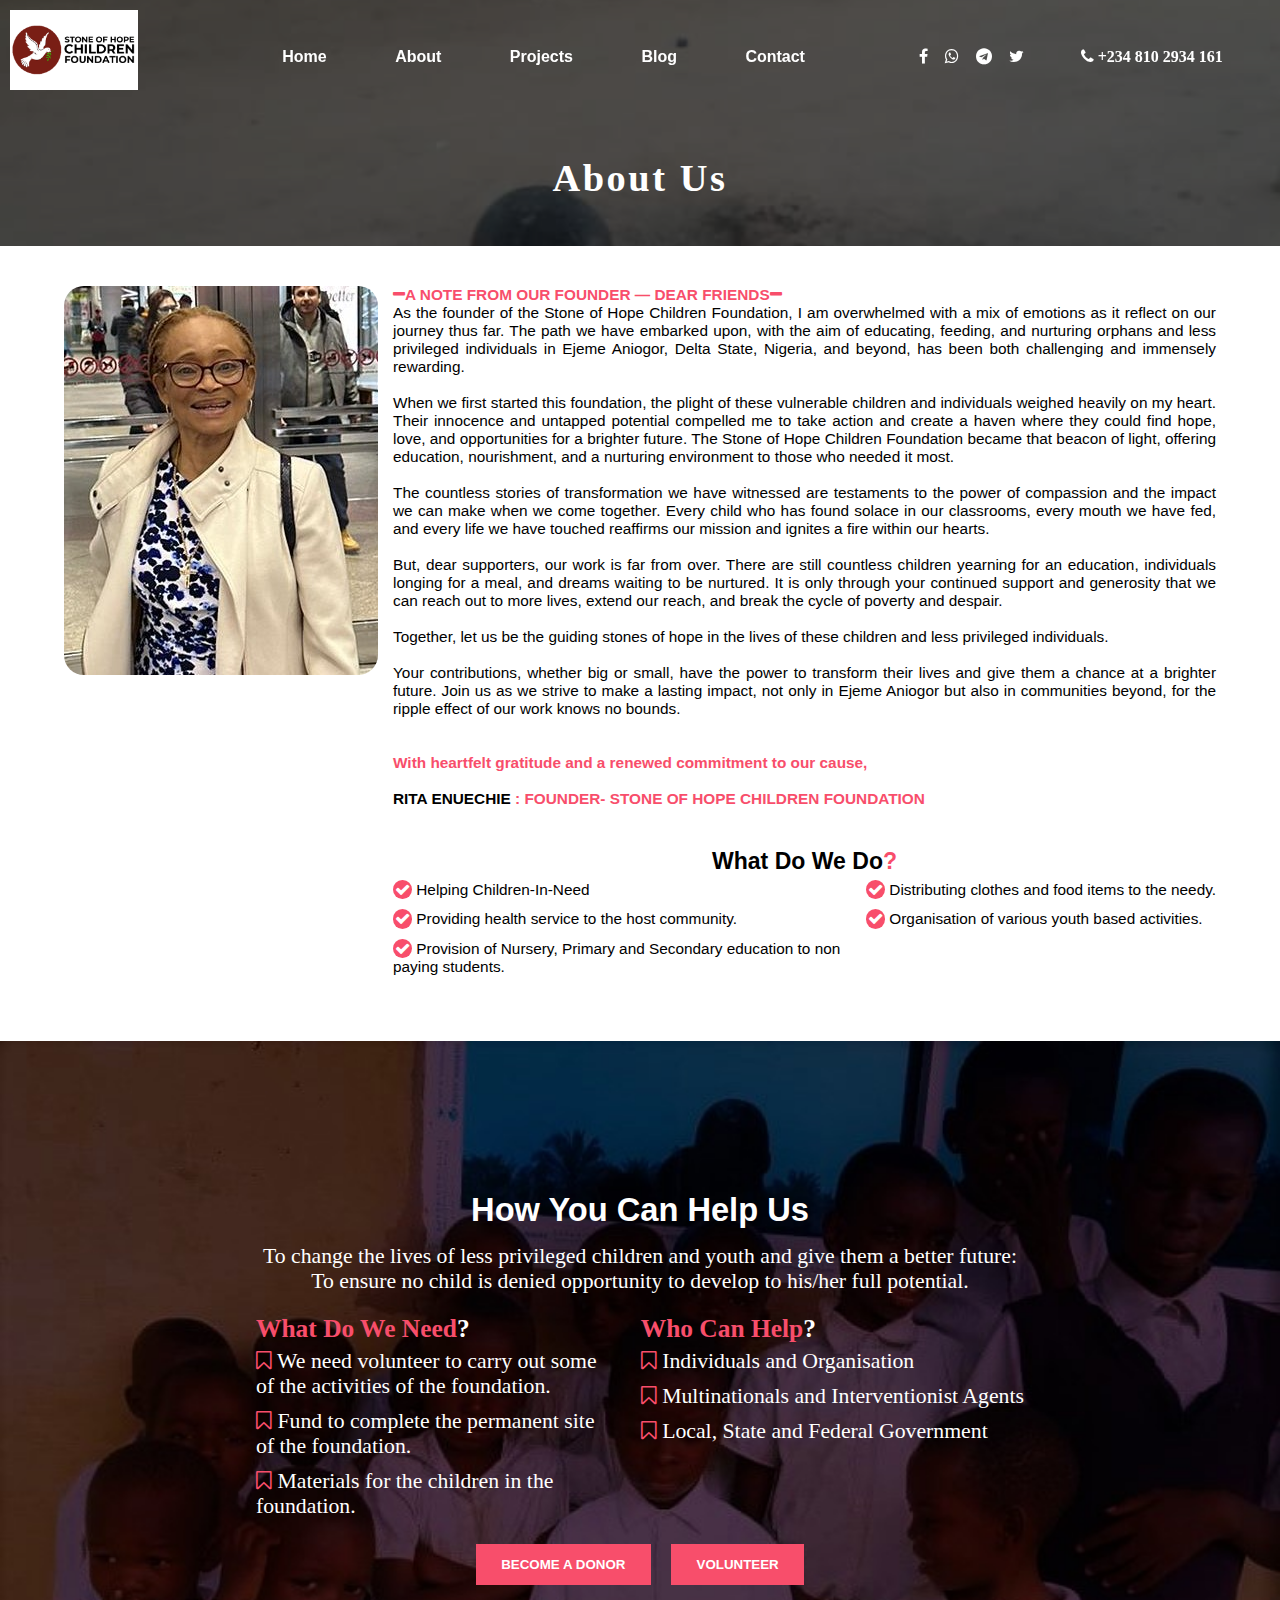
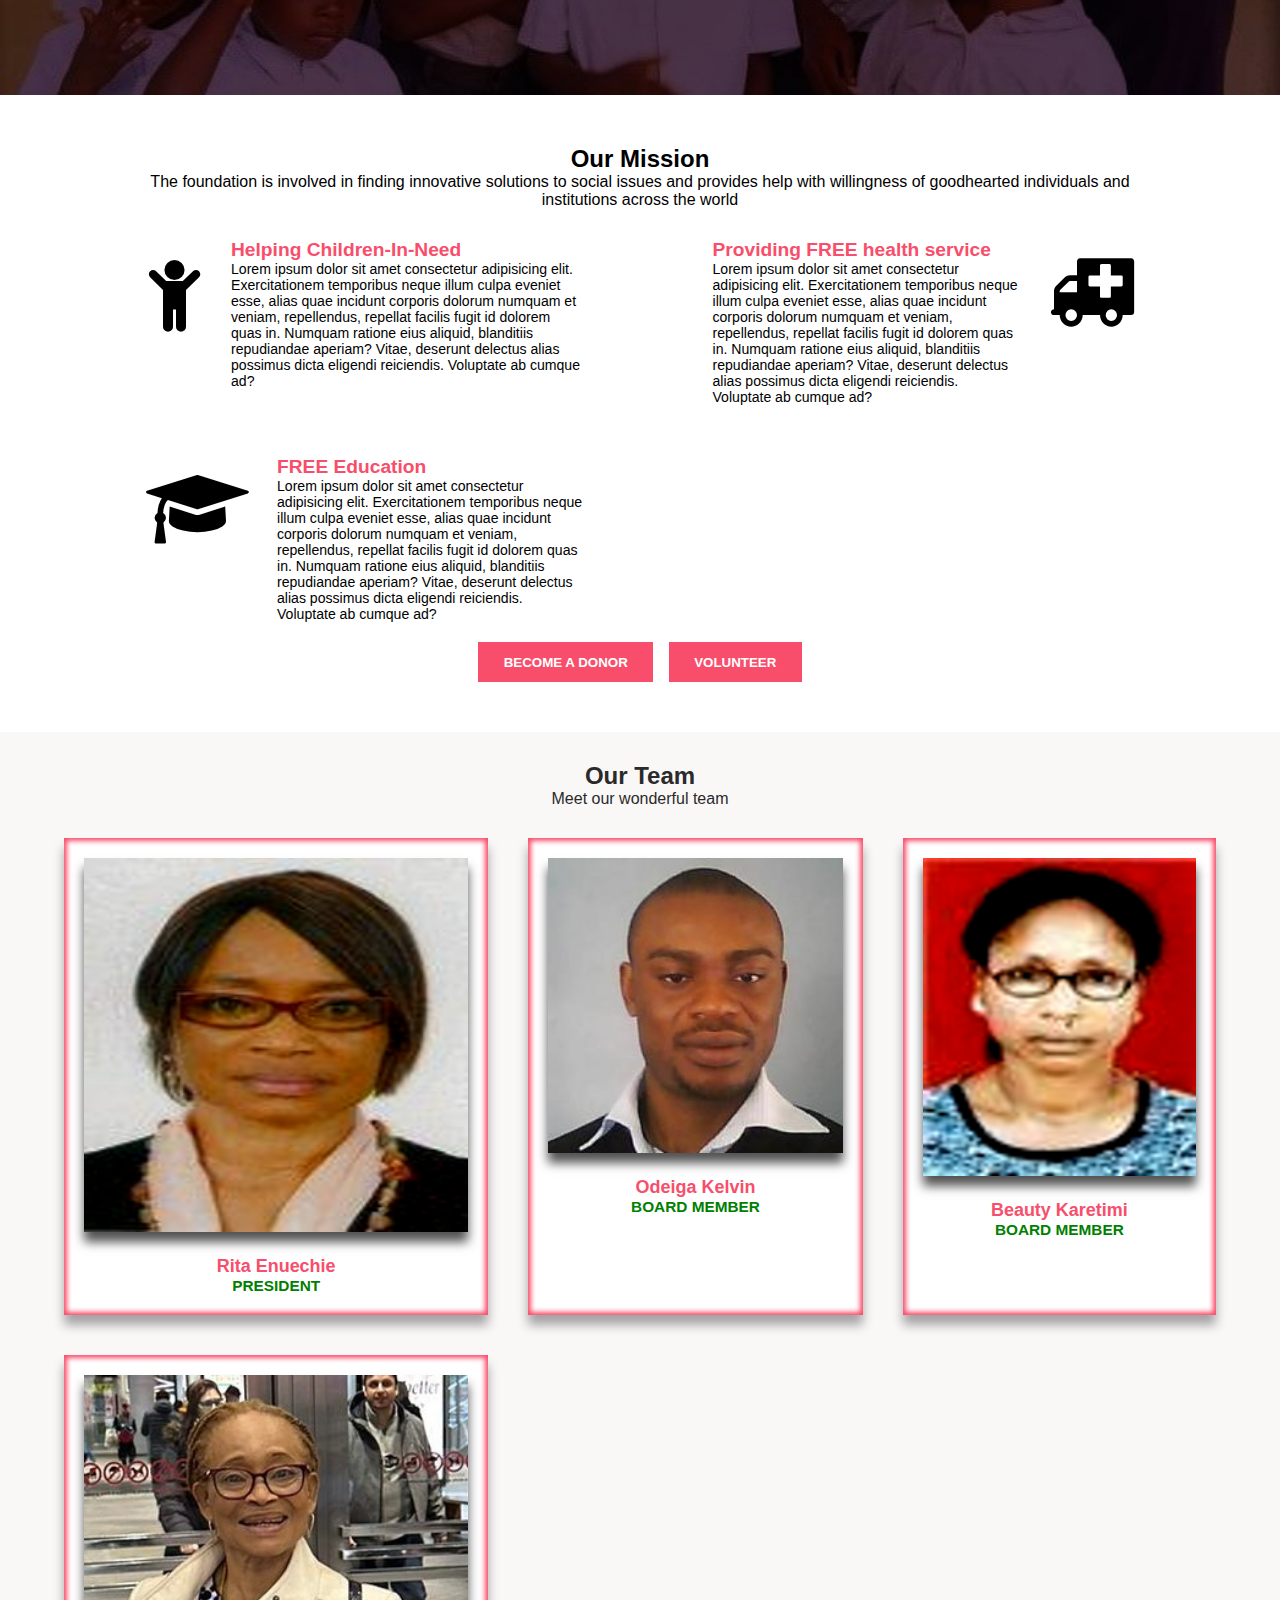
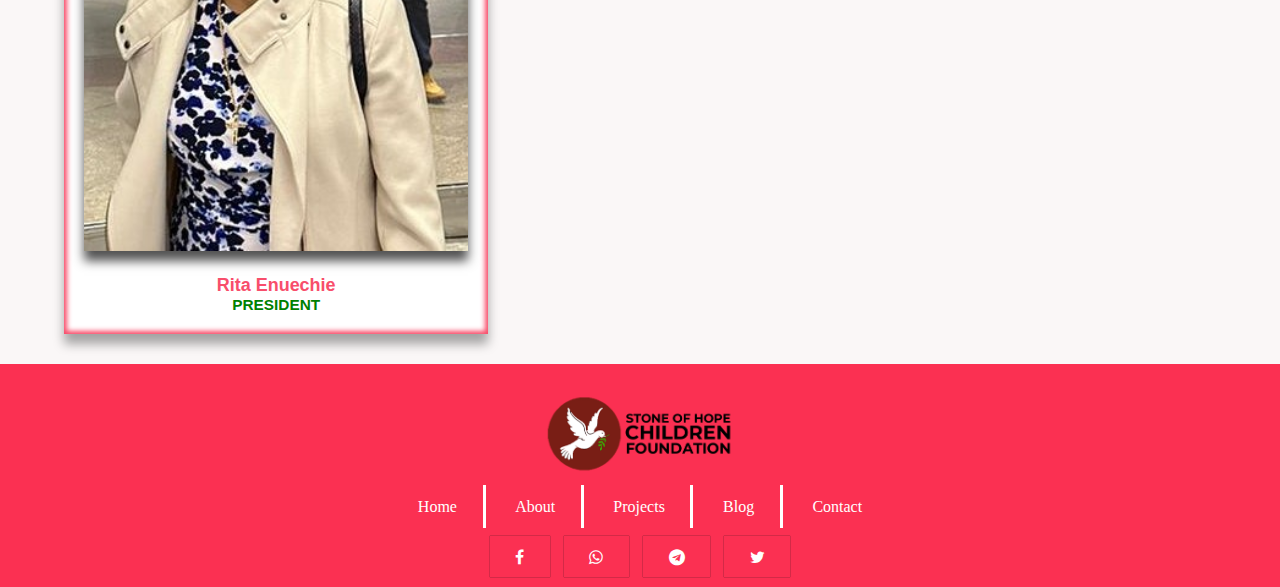
==== about.html @ 5ce1853e "added" ====
<!DOCTYPE html>
<html lang="en">
    <head>
        <meta charset="UTF-8">
        <meta http-equiv="X-UA-Compatible" content="IE=edge">
        <meta name="viewport" content="width=device-width, initial-scale=1.0">
        <title>STONE OF HOPE CHILDREN FOUNDATION</title>
        <link rel="shortcut icon" href="shcfdn_image/favicon.png" type="image/x-icon">
        <link rel="stylesheet" href="plugins/fontawesome/css/font-awesome.min.css">
        <script src="jquery-3.3.1.min.js"></script>
        <script src="main.js"></script>
        <link rel="stylesheet" href="style.css">
    </head>
<body>
    <div class="body">
        <div class="mini-slider">
            <div class="mini-abs">
                
            </div>
            <div class="mini-rel">
                <h2 style="text-transform: capitalize;">about us</h2>
            </div>
        </div>

        <div class="about-one">
            <div class="ceo-img">
                <img src="shcfdn_image/mrsritacropped.jpg" alt="" srcset="">
            <!--<h3 style="font-family: sans-serif;">Rita Enuechie</h3>-->
            </div>
            <div class="ceo-write">
                <p style="font-family: Arial, Helvetica, sans-serif; font-weight: bold; color: rgb(248, 78, 107);"><span class="fa fa-minus"></span>A NOTE FROM OUR FOUNDER —
                    DEAR FRIENDS<span class="fa fa-minus"></span></p>
                <p>As the founder of the Stone of Hope Children Foundation, I am overwhelmed with a mix of emotions as it reflect on our
                    journey thus far. The path we have embarked upon, with the aim of educating, feeding, and nurturing orphans and less
                    privileged individuals in Ejeme Aniogor, Delta State, Nigeria, and beyond, has been both challenging and immensely
                    rewarding.</p> <br>
                    <p>When we first started this foundation, the plight of these vulnerable children and individuals weighed heavily on my heart.
                        Their innocence and untapped potential compelled me to take action and create a haven where they could find hope, love,
                        and opportunities for a brighter future. The Stone of Hope Children Foundation became that beacon of light, offering
                        education, nourishment, and a nurturing environment to those who needed it most.</p><br>
                        <p>The countless stories of transformation we have witnessed are testaments to the power of compassion and the impact we
                            can make when we come together. Every child who has found solace in our classrooms, every mouth we have fed, and
                            every life we have touched reaffirms our mission and ignites a fire within our hearts.</p><br>
                            <p>But, dear supporters, our work is far from over. There are still countless children yearning for an education, individuals
                                longing for a meal, and dreams waiting to be nurtured. It is only through your continued support and generosity that we
                                can reach out to more lives, extend our reach, and break the cycle of poverty and despair.</p><br>
                                <p>Together, let us be the guiding stones of hope in the lives of these children and less privileged individuals.</p><br>
                                <p>Your contributions, whether big or small, have the power to transform their lives and give them a chance at a brighter
                                    future. Join us as we strive to make a lasting impact, not only in Ejeme Aniogor but also in communities beyond, for the
                                    ripple effect of our work knows no bounds.</p><br><br>
                    <p style="color: rgb(248, 78, 107);"><b>With heartfelt gratitude and a renewed commitment to our cause,<br><br>

                        <b style="color: black; font-family: sans-serif;">RITA ENUECHIE</b>
                        : FOUNDER- STONE OF HOPE CHILDREN FOUNDATION</b></p>

                        <div class="we-do">
                            <h2 style="text-align: center;">What Do We Do<b style="color: rgb(248, 78, 107);">?</b></h2>
                            <div class="do-list">
                                <div>
                                    
                                    <p><span class="fa fa-check"></span> Helping Children-In-Need</p>
                                    <p><span class="fa fa-check"></span> Providing health service to the host community.</p>
                                    <p><span class="fa fa-check"></span> Provision of Nursery, Primary and Secondary education to non paying students.</p>
                                </div>

                                <div>
                                    
                                    <p><span class="fa fa-check"></span> Distributing clothes and food items to the needy.</p>
                                    <p><span class="fa fa-check"></span> Organisation of various youth based activities.</p>
                                </div>
                            </div>
                            
                        </div>
            </div>

        </div>

        <div class="who-back">

            <div class="who-can">
                <h2 style="margin-bottom: 15px; font-family: Verdana, Geneva, Tahoma, sans-serif;">How You Can Help Us</h2>
                <p>To change the lives of less privileged children and youth and give them a better future: To ensure no child is denied opportunity to develop to his/her full potential.</p>
                <div class="can-list">
                    
                    <div>
                        <h3 style="color: rgb(248, 78, 107);">What Do We Need<b style="color: white;">?</b></h3>
                        <p><span class="fa fa-bookmark-o"></span> We need volunteer to carry out some of the activities of the foundation.</p>
                        <p><span class="fa fa-bookmark-o"></span> Fund to complete the permanent site of the foundation.</p>
                        <p><span class="fa fa-bookmark-o"></span> Materials for the children in the foundation.</p>
                    </div>
    
                    <div>
                        <h3 style="color: rgb(248, 78, 107);">Who Can Help<b style="color: white;">?</b></h3>
                        <p><span class="fa fa-bookmark-o"></span> Individuals and Organisation</p>
                        <p><span class="fa fa-bookmark-o"></span> Multinationals and Interventionist Agents</p>
                        <p><span class="fa fa-bookmark-o"></span> Local, State and Federal Government</p>
                    </div>
    
    
                </div>
                <div style="text-align: center; width: 100%;" class="mission-btn">
                    <a href="#"><button>become a donor</button></a> &hairsp;&hairsp;&hairsp;&hairsp;&hairsp;&hairsp;&hairsp;&hairsp;<a href="#"><button>volunteer</button></a>
                </div>
            </div>
        </div>

        <div class="two" style="margin-top: 50px;">
            <h2 style="text-align: center;">Our Mission</h2>
            <p style="text-align: center;">The foundation is involved in finding innovative solutions to social issues and provides help with willingness of goodhearted individuals and institutions across the world</p>
            <div class="two-cont">
                <div class="two-col">
                    <div>
                        <span class="fa fa-child"></span>
                    </div>
                    <div>
                        <h2>Helping Children-In-Need</h2>
                    <p>Lorem ipsum dolor sit amet consectetur adipisicing elit. Exercitationem temporibus neque illum culpa eveniet esse, alias quae incidunt corporis dolorum numquam et veniam, repellendus, repellat facilis fugit id dolorem quas in. Numquam ratione eius aliquid, blanditiis repudiandae aperiam? Vitae, deserunt delectus alias possimus dicta eligendi reiciendis. Voluptate ab cumque ad?</p>
                    </div>
                </div>

                <div class="two-col">
                    <div>
                        <h2>Providing <b>FREE</b> health service </h2>
                    <p>Lorem ipsum dolor sit amet consectetur adipisicing elit. Exercitationem temporibus neque illum culpa eveniet esse, alias quae incidunt corporis dolorum numquam et veniam, repellendus, repellat facilis fugit id dolorem quas in. Numquam ratione eius aliquid, blanditiis repudiandae aperiam? Vitae, deserunt delectus alias possimus dicta eligendi reiciendis. Voluptate ab cumque ad?</p>
                    </div>
                    <div>
                        <span class="fa fa-ambulance"></span>
                    </div>
                </div>

                <div class="two-col">
                    <div>
                        <span class="fa fa-graduation-cap"></span>
                    </div>
                    <div>
                        <h2><b>FREE</b> Education</h2>
                    <p>Lorem ipsum dolor sit amet consectetur adipisicing elit. Exercitationem temporibus neque illum culpa eveniet esse, alias quae incidunt corporis dolorum numquam et veniam, repellendus, repellat facilis fugit id dolorem quas in. Numquam ratione eius aliquid, blanditiis repudiandae aperiam? Vitae, deserunt delectus alias possimus dicta eligendi reiciendis. Voluptate ab cumque ad?</p>
                    </div>
                    
                    
                </div>
                
            </div>
            <div style="text-align: center; width: 100%;" class="mission-btn">
                <a href="#"><button>become a donor</button></a>&hairsp;&hairsp;&hairsp;&hairsp;&hairsp;&hairsp;&hairsp;&hairsp; <a href="#"><button>volunteer</button></a>
            </div>
        </div>
        
        <div class="latest">
            <h2>Our Team</h2>
            <p class="l-p">Meet our wonderful team</p>
            <div class="three adv">
                <div>
                    <img src="shcfdn_image/12.png" alt="" srcset="">
                    <h3>Rita Enuechie</h3>
                    <b style="color:green;">PRESIDENT</b>
                    <br>
                </div>

                <div>
                    <img src="shcfdn_image/13.png" alt="" srcset="">
                    <h3>Odeiga Kelvin</h3>
                    <b style="color:green;">BOARD MEMBER</b>
                    <br>
                </div>

                <div>
                    <img src="shcfdn_image/14.png" alt="" srcset="">
                    <h3>Beauty Karetimi</h3> 
                    <b style="color:green;">BOARD MEMBER</b>
                    <br>
                </div>

                <div>
                    <img src="shcfdn_image/mrsritacropped.jpg" alt="" srcset="">
                    <h3>Rita Enuechie</h3>
                    <b style="color:green;">PRESIDENT</b>
                    <br>
                </div>
                
            </div>
        </div>

        <footer>
            <img src="shcfdn_image/logo.png" alt="" srcset="">
            <div>
                <span class="border">Home</span> <span class="border">About</span> <span class="border">Projects</span> <span class="border">Blog</span> <span>Contact</span>
            </div>
            <div class="footer-media">
                <a href="#"><span class="fa fa-facebook"></span></a>
                <a href="#"><span class="fa fa-whatsapp"></span></a>
                <a href="#"><span class="fa fa-telegram"></span></a>
                <a href="#"><span class="fa fa-twitter"></span></a>
            </div>
        </footer>

    </div>

    <header>
        <div class="menu">
            <div class="logo">
                <a href="index.html"><img src="shcfdn_image/logo.png" alt=""></a>
            </div>
            <div class="option">
                <ul>
                    <a href="index.html"><li>Home</li></a>
                    <a href="#"><li>About</li></a>
                    <a href="#"><li>Projects</li></a>
                    <a href="#"><li>Blog</li></a>
                    <a href="contact.html"><li>Contact</li></a>
                </ul>
            </div>
            <div class="media">
                <div class="social">
                <a href="#"><span class="fa fa-facebook"></span></a>
                <a href="#"><span class="fa fa-whatsapp"></span></a>
                <a href="#"><span class="fa fa-telegram"></span></a>
                <a href="#"><span class="fa fa-twitter"></span></a>
                </div>
                
                <div class="phone">
                    <span class="fa fa-phone"></span>
                <span>+234 810 2934 161</span>
                </div>
            </div>
            <div class="ham">
                <div class="burger"></div>
                <div class="burger"></div>
                <div class="burger"></div>
            </div>
        </div>
    </header>

    <div class="mobilemenu">
        <h2><span class="fa fa-times"></span></h2>
        <a href="index.html"><p>Home</p></a>
        <a href="#"><p>About</p></a>
        <a href="#"><p>Projects</p></a>
        <a href="#"><p>Blog</p></a>
        <a href="contact.html"><p>Contact</p></a>
    </div>
</body>
</html>
---- style.css ----
*{
    margin: 0;
}
a{
    color: unset;
    text-decoration: none;
    text-align: center;
    cursor: pointer;
}
.body{
    padding:  0;
    position: absolute;
    width: 100%;
    height: max-content;
    top: -10px;
    overflow: hidden;
}
.slider{
    height: 45vw;
    background-image: url(shcfdn_image/10.jpg);
    background-position: center;
    background-repeat: no-repeat;
    background-size: cover;
    width: 100%;
    animation: slide 50s infinite;
    background-attachment: fixed;
    transition: 1s ease;
}
@media screen and (max-width:600px){
    .slider{
        height: 120vw;
    }
}
.slider .abs{
    background-color: black;
    height: 45vw;
    width: 100%;
    position: absolute;
    opacity: 60%;
}
@media screen and (max-width:600px){
    .slider .abs{
        height: 120vw;
    }
}
.slider .rel{
    color: white;
    width: 80%;
    text-align: center;
    position: relative;
    margin: auto;
    font-size: 2vw;
    top: 17vw;
    font-family: sans-serif;
    transition: 2s ease;
    left: 100%;
}
@media screen and (max-width:600px){
    .slider .rel{
        font-size: 3vw;
        top: 47vw;
    }
}
.slider .rel h2{
    font-family: serif;
    text-transform: uppercase;
    letter-spacing: .2vw;
}
.slider .rel button{
    border: 0;
    padding: 1vw 2vw;
    text-transform: uppercase;
    background-color: rgb(248, 78, 107);
    color: white;
    font-weight: bold;
    margin-top: 20px;
}
@media screen and (max-width:600px){
    .slider .rel button{
        padding: 3.3vw 3vw;
    }
}
header{
    padding: 10px 0;
    background-color: transparent;
    position: fixed;
    top: 0;
    width: 100%;
    height: max-content;
    transition: 1s ease;
    font-weight: bold;
}
.menu{
    width: 100%;
    position: relative;
    margin: auto;
    height: max-content;
    display: grid;
    grid-template-columns: auto auto auto;
}
.menu .logo{
    width: max-content;
    height: max-content;
    position: relative;
    left: 10px;
}
.menu .logo img{
    width: 10vw;
    background-color: white;
}
@media screen and (max-width:600px){
    .menu .logo img{
        width: 20vw;
    }
}
.menu .option{
    font-family: sans-serif;
    font-weight: bold;
    color: white;
    word-spacing: 5vw;
    position: relative;
    top: 3vw;
    height: max-content;
}
@media screen and (max-width:1000px){
    .menu .option{
        display: none;
    }
}
.menu .option ul{
    list-style: none;
}
.menu .option ul li{
    display: inline;
    cursor: pointer;
}
.menu .media{
    color: white;
    display: grid;
    grid-template-columns: auto auto;
    position: relative;
    top: 3vw;
    height: max-content;
}
.menu .media .social{
    word-spacing: 1vw;
    cursor: pointer;
}
@media screen and (max-width:600px){
    .menu .media .social{
       display:none;
    }
    }
.ham{
    padding: 3px;
    background-color: transparent;
    border: 2px solid white;
    width: max-content;
    height: max-content;
    display: none;
    background-color:black;
    cursor: pointer;
}
@media screen and (max-width:1000px){
    .ham{
        display: block;
    }
}
.ham .burger{
    background-color: white;
    width: 40px;
    height: 6px;
    margin: 5px 4px;
}
@keyframes slide {
    10%{background-image: url(shcfdn_image/4.jpeg);}
    30%{background-image: url(shcfdn_image/5.jpeg);}
    50%{background-image: url(shcfdn_image/9.jpg);}
    70%{background-image: url(shcfdn_image/11.jpg);}
    100%{background-image: url(shcfdn_image/18.png);}
}
.one{
    height: max-content;
    width: 100%;
    padding: 10px 0;
    position: relative;
    bottom: 8vw;
}
.one-cont{
    width: 90%;
    height: max-content;
    position: relative;
    margin: auto;
    display: grid;
    grid-template-columns: auto auto auto auto;
    gap: 15px;
    transition: 1s ease;
}
@media screen and (max-width:800px){
    .one-cont{
        grid-template-columns: auto auto;
    }
}
.one-col {
    text-align: center;
    transition: 2s ease;
    position: relative;
    transition: 1s ease;
}
.one-col:nth-child(even){
    right: 500%;
}
.one-col:nth-child(odd){
    top: 200%;
}
.one-col img{
    width: 100%;
    box-shadow: 0px 10px 20px rgb(142, 141, 141);
}
.one-col button{
    border: 0;
    padding: 1vw;
    position: relative;
    bottom: 70px;
    cursor: pointer;
    background-color: rgb(251, 48, 82);
    color: white;
    font-weight: bold;
    transition: 2s ease;
    display: none;
    margin: auto;
}
@media screen and (max-width:800px){
    .one-col button{
        padding: 2vw;
    }
}
.two{
    position: relative;
    margin:0px auto 50px;
    width: 80%;
    font-family: sans-serif;
}
.two-cont{
    width: 100%;
    height: max-content;
    display: grid;
    grid-template-columns: auto auto;
    gap: 4vw 10vw;
    margin-top: 30px;
}
@media screen and (max-width:800px){
    .two-cont{
        grid-template-columns: auto;
        text-align: center;
    }
}
.two-col{
    display: grid;
    grid-template-columns: auto auto;
    gap: 10px;
}
.two-col h2{
    font-family: Verdana, Geneva, Tahoma, sans-serif;
    color: rgb(248, 78, 107);
    text-align: left;
    font-size: 1.5vw;
}
@media screen and (max-width:650px){
    .two-col h2{
        font-size: 4vw;
    }
}
.two-col p{
font-size:1.1vw;
}
@media screen and (max-width:650px){
    .two-col p{
        font-size:3vw;
    }
}
.two-col span{
    font-size: 500%;
    
    padding: 10px 15px;
    margin: 3px;
}
@media screen and (max-width:800px){
    .two-col p{
        text-align: justify;
    }
}
.mission-btn button{
    border: 0;
    padding: 1vw 2vw;
    text-transform: uppercase;
    background-color: rgb(248, 78, 107);
    color: white;
    font-weight: bold;
    margin-top: 20px;
}
@media screen and (max-width:600px){
    .mission-btn button{
        padding: 3.3vw 3vw;
    }
}
.latest{
    background-color: rgb(250, 247, 247);
    width: 100%;
    position: relative;
    margin: auto;
    text-align: center;
    padding: 30px 0;
    font-family: sans-serif;
    color: rgb(42, 42, 42);
}
.latest .l-p{
    width: 85%;
    position: relative;
    margin: auto;
    margin-bottom: 30px;
}
.three{
    width: 90%;
    position: relative;
    margin: auto;
    display: grid;
    grid-template-columns: auto auto auto;
    gap: 40px;
    font-family: sans-serif;
    font-size: 1.2vw;
}
@media screen and (max-width:1000px){
    .three{
        font-size: 1.6vw;
    }
}
@media screen and (max-width:800px){
    .three{
        font-size: 2vw;
    }
}
@media screen and (max-width:600px){
    .three{
        grid-template-columns: auto;
        font-size: 3vw;
        gap: 20px;
    }
}
@media screen and (max-width:600px){
    .adv{
        grid-template-columns: auto auto;
        font-size: 3vw;
        gap: 20px;
    }
}
.three div{
    padding: 20px;
    background-color: white;
    box-shadow: inset 3px 3px 5px rgb(248, 78, 107), 0px 10px 10px rgb(164, 163, 163), inset -3px -3px 5px rgb(248, 78, 107);
    color: black;
}
.three img{
    width: 100%;
    box-shadow:0px 10px 10px rgb(83, 83, 83);
    margin-bottom: 20px;
}
.three div h3{
    color: rgb(248, 78, 107);
}
.three div button{
    border: 0;
    padding: 1vw 2vw;
    text-transform: uppercase;
    background-color: rgb(248, 78, 107);
    color: white;
    font-weight: bold;
    margin-top: 20px;
}
@media screen and (max-width:600px){
    .three div button{
        padding: 3.3vw 3vw;
        font-size: 2.5vw;
    }
}
.four{
    background-image: url(shcfdn_image/11nn.jpg);
    background-position: center;
    background-repeat: no-repeat;
    background-size: cover;
    background-attachment: fixed;
    padding: 40px 0;
    text-align: center;
}
.four div{
    background-color: black;
    width: 85%;
    position: relative;
    margin: auto;
    opacity: 70%;
    padding: 20px 10px;
    text-align: center;
    color: white;
    font-family: Verdana, Geneva, Tahoma, sans-serif;
}
.four h2{
   font-size: 2vw;
   margin-bottom: 30px;
}
@media screen and (max-width:700px){
    .four h2{
        font-size: 4vw;
    }
}
.four form input{
    width: 60%;
    font-size: 20px;
    outline: 0;
    border: 0;
    height: 50px;
    background-color: white;
    box-shadow: -2px -2px 2px rgb(248, 78, 107);
}
.four form button{
    width: max-content;
    padding: 10px 14px;
    border: 0;
    background-color: rgb(248, 78, 107);
    color: white;
}
footer{
    background-color: rgb(251, 48, 82);
    padding: 10px 0;
    width: 100%;
    text-align: center;
    color: white;
}
footer img{
    width: 15vw;
}
footer span{
    padding: 1vw 2vw;
}
footer .border{
    border-right: 3px solid white;
}
footer .footer-media{
    margin-top: 20px;
}
footer .footer-media span{
    box-shadow: 0px 0px 1px rgb(22, 22, 22);
    margin: 0 5px;
}
.mobilemenu{
   position:fixed;
    height:100%;
    width:60%;
    color:white;
    background-color:black;
    left:110%;
    font-family: sans-serif;
    padding:0 10%;
    top:0;
    transition:.5s ease;
    
}
.mobilemenu h2{
    text-align:left;
    padding:20px 0;
}
.mobilemenu span{
    padding:7px;
    background-color:pink;
}
.mobilemenu p{
    padding:10px 0;
font-weight:bold;
    border-bottom:2px solid pink;
}

.about-one{
    width: 90%;
    position: relative;
    margin: auto;
    margin-top: 40px;
    display: grid;
    grid-template-columns: auto auto;
    gap: 15px;
}
@media screen and (max-width:850px){
    .about-one{
        grid-template-columns: auto;
    }
}
.about-one .ceo-img{
    text-align: center;
    font-family: sans-serif;
}
.about-one img{
    border-radius: 20px;
}
.ceo-write{
    font-family: Verdana, Geneva, Tahoma, sans-serif;
    font-size: 1.2vw;
    text-align: justify;
}
@media screen and (max-width:850px){
    .ceo-write{
        font-size: 2vw;
    }
}
@media screen and (max-width:650px){
    .ceo-write{
        font-size: 4vw;
    }
}

.who-back{
    width: 100%;
    padding: 100px 0;
    background-color: white;
    margin-top: 20px;
    background-image: url(shcfdn_image/11ndd.jpg);
    background-position: top;
    background-size: cover;
    background-repeat: no-repeat;
    color: white;
}

.who-abs{
    position: absolute;
    width: 100%;
    background-image: url(shcfdn_image/11n.jpg);
    padding: 140px 0;
    opacity: 30%;
    background-position: top;
    background-size: cover;
    background-repeat: no-repeat;
}
@media screen and (max-width:800px){
    .who-abs{
        padding: 200px 0;
    }
}
.who-abs img{
    height: 100%;
    width: 100%;
}
    
.who-can{
    padding: 10px;
    width: 60%;
    margin: auto;
    position: relative;
    margin-top: 40px;
    text-align: center;
    font-size: 1.7vw;
}
@media screen and (max-width:650px){
    .who-can{
        width: 90%;
        font-size: 5vw;
    }
}
.can-list{
    display: grid;
    grid-template-columns: auto auto;
    gap: 2vw;
    text-align: left;
    margin-top: 20px;
}
@media screen and (max-width:650px){
    .can-list{
        grid-template-columns: auto;
    }
}
.can-list p{
    padding: 5px 0;
}
.can-list p span{
    color: rgb(248, 78, 107);
}


.we-do{
    margin: 40px 0;
}

.do-list{
    display: grid;
    grid-template-columns: auto auto;
    gap: 2vw;
    text-align: left;
}
@media screen and (max-width:650px){
    .do-list{
        grid-template-columns: auto;
    }
}
.do-list p{
    padding: 5px 0;
}
.do-list p span{
    color: white;
    background-color: rgb(248, 78, 107);
    border-radius: 50%;
    padding: 2px;
}



.mini-slider{
    height: 20vw;
    background-image: url(shcfdn_image/10.jpg);
    background-position: center;
    background-repeat: no-repeat;
    background-size: cover;
    width: 100%;
    animation: slide 50s infinite;
    background-attachment: fixed;
    transition: 1s ease;
}
@media screen and (max-width:600px){
    .mini-slider{
        height: 40vw;
    }
}
.mini-slider .mini-abs{
    background-color: black;
    height: 20vw;
    width: 100%;
    position: absolute;
    opacity: 60%;
}
@media screen and (max-width:600px){
    .mini-slider .mini-abs{
        height: 40vw;
    }
}
.mini-slider .mini-rel{
    color: white;
    width: 80%;
    text-align: center;
    position: relative;
    margin: auto;
    font-size: 2vw;
    top: 13vw;
    font-family: sans-serif;
    transition: 2s ease;
    left: 100%;
}
@media screen and (max-width:600px){
    .mini-slider .mini-rel{
        font-size: 3vw;
        top: 30vw;
    }
}
.mini-slider .mini-rel h2{
    font-family: serif;
    text-transform: uppercase;
    letter-spacing: .2vw;
}
.handle{
    width: 90%;
    position: relative;
    box-shadow: inset 3px 3px 10px rgb(248, 78, 107), 0px 10px 10px rgb(164, 163, 163), inset -3px -3px 10px rgb(248, 78, 107);
    margin: 40px auto;
    padding: 20px 0;
    font-family: Verdana, Geneva, Tahoma, sans-serif;
}
.reach{
    width: 80%;
    position: relative;
    margin:auto;
    text-align: center;
    display: grid;
    grid-template-columns: auto auto auto;
    gap: 12px 20px;
}
@media screen and (max-width:1000px){
    .reach{
        grid-template-columns: auto auto;
        
        gap: 50px 0;
    }
}
@media screen and (max-width:600px){
    .reach{
        grid-template-columns: auto;
        gap: 50px 0;
    }
}
.reach span{
    font-size: 10vw;
    color: rgb(248, 78, 107);
}
.reach p{
    font-size: 1.3vw;
}
@media screen and (max-width:900px){
    .reach p{
        font-size: 2vw;
    }
}
@media screen and (max-width:600px){
    .reach p{
        font-size: 2.5vw;
    }
}
.contact-form{
    background-color: rgb(250, 247, 247);
    width: 100%;
    padding: 50px 0;
    font-family: Verdana, Geneva, Tahoma, sans-serif;
    text-align: center;
}
.contact-form form{
    width: 70%;
    position: relative;
    margin: auto;
}
.contact-form form input{
    width: 100%;
    height: 50px;
    background-color: white;
    border: 0;
    box-shadow: inset 3px 3px 5px rgb(248, 78, 107), 0px 10px 10px rgb(164, 163, 163), inset -3px -3px 5px rgb(248, 78, 107);
    outline: 0;
    font-size: 110%;
}
.contact-form form textarea{
    width: 100%;
    background-color: white;
    border: 0;
    box-shadow: inset 3px 3px 5px rgb(248, 78, 107), 0px 10px 10px rgb(164, 163, 163), inset -3px -3px 5px rgb(248, 78, 107);
    outline: 0;
    font-size: 110%;
}
.contact-form form button{
    background-color: rgb(248, 78, 107);
    color: white;
    padding: 15px 30px;
    border: 0;
    font-weight: bold;
}
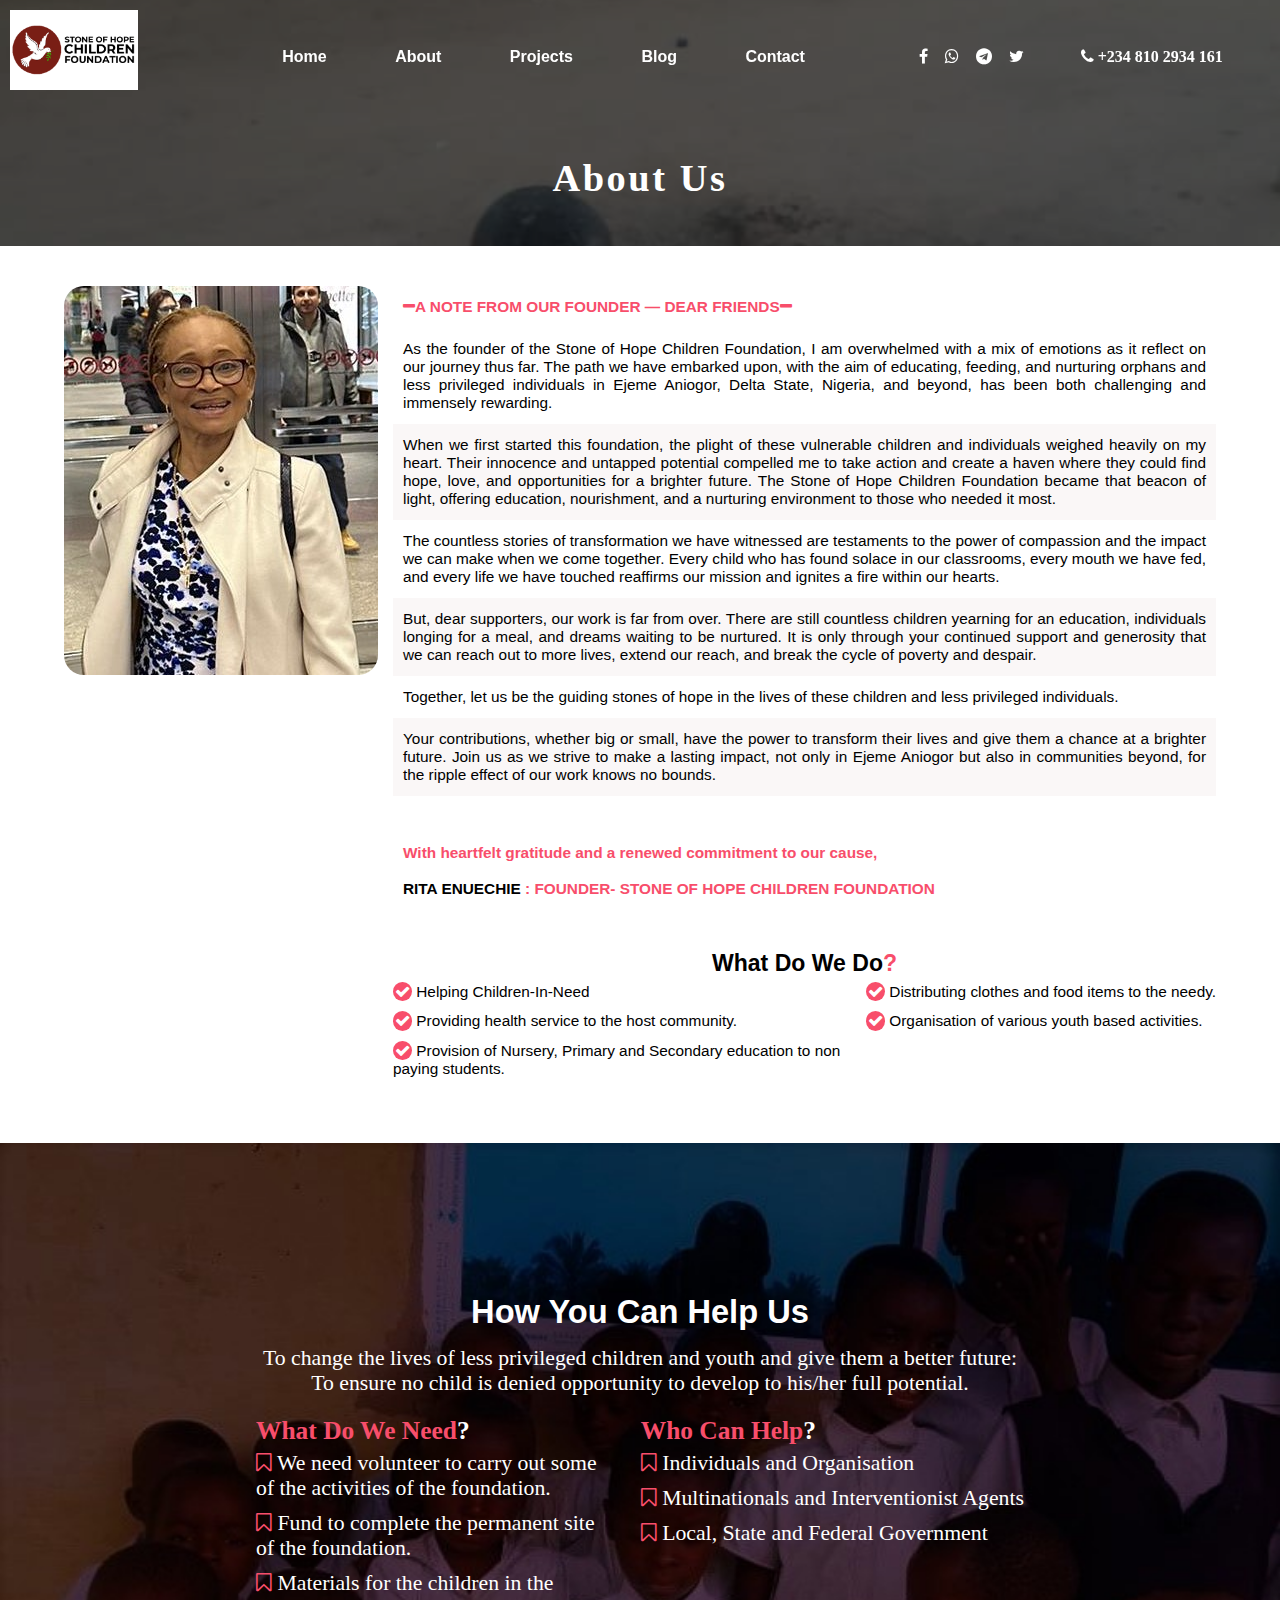
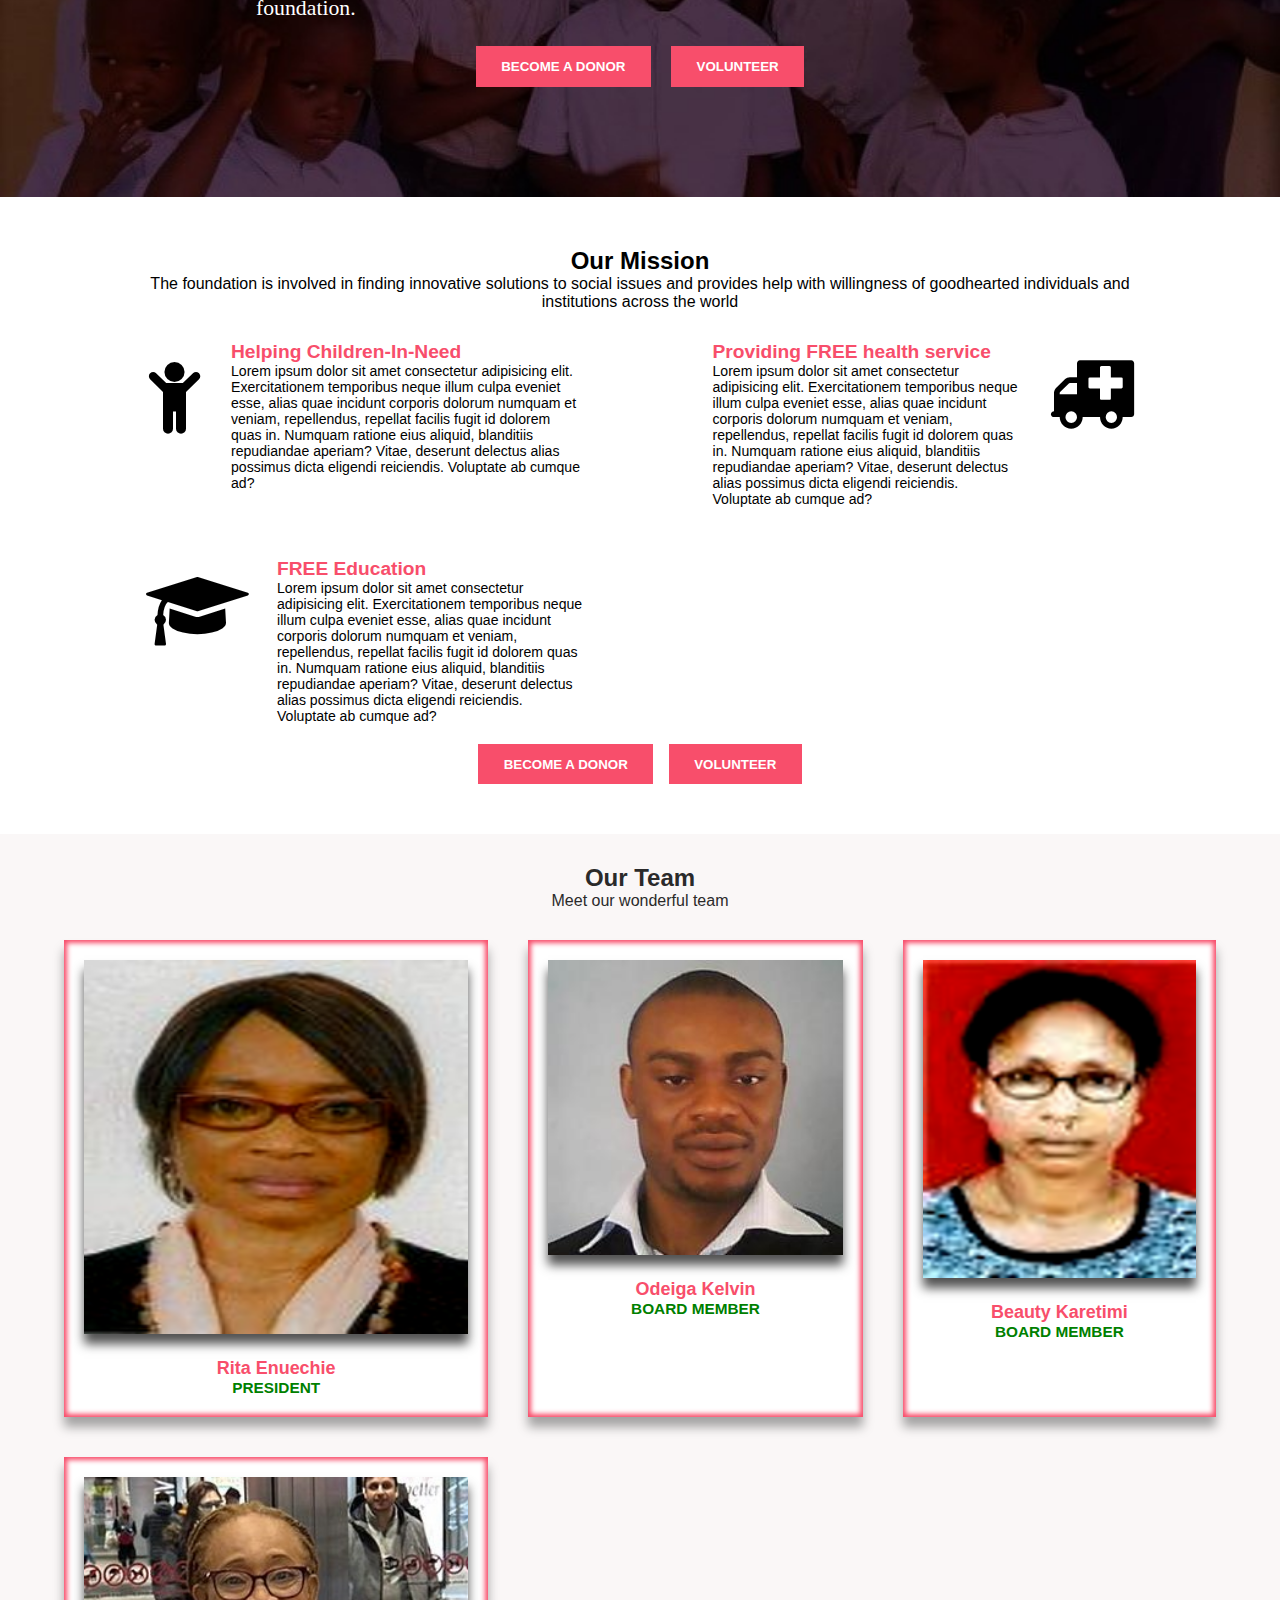
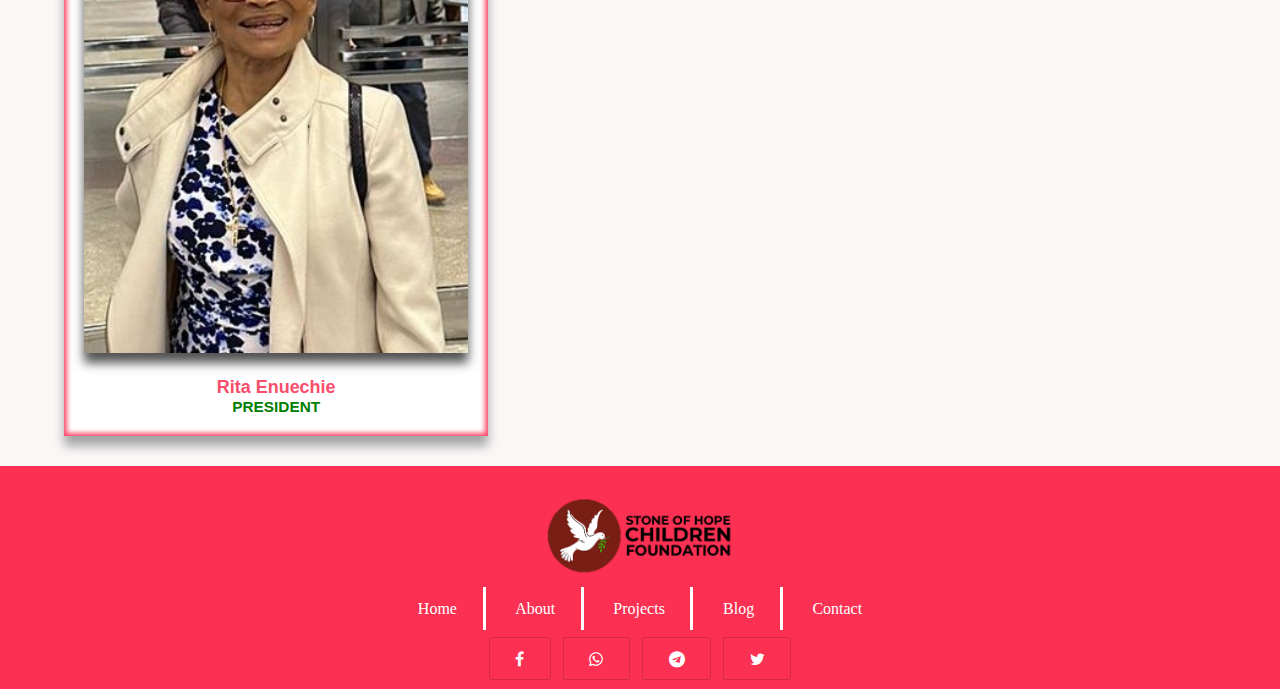
==== commit 6eff64f7: "updated" ====
--- a/about.html
+++ b/about.html
@@ -30,24 +30,26 @@
             <div class="ceo-write">
                 <p style="font-family: Arial, Helvetica, sans-serif; font-weight: bold; color: rgb(248, 78, 107);"><span class="fa fa-minus"></span>A NOTE FROM OUR FOUNDER —
                     DEAR FRIENDS<span class="fa fa-minus"></span></p>
-                <p>As the founder of the Stone of Hope Children Foundation, I am overwhelmed with a mix of emotions as it reflect on our
-                    journey thus far. The path we have embarked upon, with the aim of educating, feeding, and nurturing orphans and less
-                    privileged individuals in Ejeme Aniogor, Delta State, Nigeria, and beyond, has been both challenging and immensely
-                    rewarding.</p> <br>
-                    <p>When we first started this foundation, the plight of these vulnerable children and individuals weighed heavily on my heart.
-                        Their innocence and untapped potential compelled me to take action and create a haven where they could find hope, love,
-                        and opportunities for a brighter future. The Stone of Hope Children Foundation became that beacon of light, offering
-                        education, nourishment, and a nurturing environment to those who needed it most.</p><br>
-                        <p>The countless stories of transformation we have witnessed are testaments to the power of compassion and the impact we
-                            can make when we come together. Every child who has found solace in our classrooms, every mouth we have fed, and
-                            every life we have touched reaffirms our mission and ignites a fire within our hearts.</p><br>
-                            <p>But, dear supporters, our work is far from over. There are still countless children yearning for an education, individuals
-                                longing for a meal, and dreams waiting to be nurtured. It is only through your continued support and generosity that we
-                                can reach out to more lives, extend our reach, and break the cycle of poverty and despair.</p><br>
-                                <p>Together, let us be the guiding stones of hope in the lives of these children and less privileged individuals.</p><br>
-                                <p>Your contributions, whether big or small, have the power to transform their lives and give them a chance at a brighter
-                                    future. Join us as we strive to make a lasting impact, not only in Ejeme Aniogor but also in communities beyond, for the
-                                    ripple effect of our work knows no bounds.</p><br><br>
+                <div class="para">
+                    <p>As the founder of the Stone of Hope Children Foundation, I am overwhelmed with a mix of emotions as it reflect on our
+                        journey thus far. The path we have embarked upon, with the aim of educating, feeding, and nurturing orphans and less
+                        privileged individuals in Ejeme Aniogor, Delta State, Nigeria, and beyond, has been both challenging and immensely
+                        rewarding.</p> 
+                        <p>When we first started this foundation, the plight of these vulnerable children and individuals weighed heavily on my heart.
+                            Their innocence and untapped potential compelled me to take action and create a haven where they could find hope, love,
+                            and opportunities for a brighter future. The Stone of Hope Children Foundation became that beacon of light, offering
+                            education, nourishment, and a nurturing environment to those who needed it most.</p>
+                            <p>The countless stories of transformation we have witnessed are testaments to the power of compassion and the impact we
+                                can make when we come together. Every child who has found solace in our classrooms, every mouth we have fed, and
+                                every life we have touched reaffirms our mission and ignites a fire within our hearts.</p>
+                                <p>But, dear supporters, our work is far from over. There are still countless children yearning for an education, individuals
+                                    longing for a meal, and dreams waiting to be nurtured. It is only through your continued support and generosity that we
+                                    can reach out to more lives, extend our reach, and break the cycle of poverty and despair.</p>
+                                    <p>Together, let us be the guiding stones of hope in the lives of these children and less privileged individuals.</p>
+                                    <p>Your contributions, whether big or small, have the power to transform their lives and give them a chance at a brighter
+                                        future. Join us as we strive to make a lasting impact, not only in Ejeme Aniogor but also in communities beyond, for the
+                                        ripple effect of our work knows no bounds.</p><br><br>
+                </div>
                     <p style="color: rgb(248, 78, 107);"><b>With heartfelt gratitude and a renewed commitment to our cause,<br><br>
 
                         <b style="color: black; font-family: sans-serif;">RITA ENUECHIE</b>
--- a/style.css
+++ b/style.css
@@ -514,6 +514,12 @@
         font-size: 4vw;
     }
 }
+.ceo-write p{
+    padding: 12px 10px;
+}
+.ceo-write .para p:nth-child(even){
+    background-color: rgb(250, 247, 247);
+}
 
 .who-back{
     width: 100%;
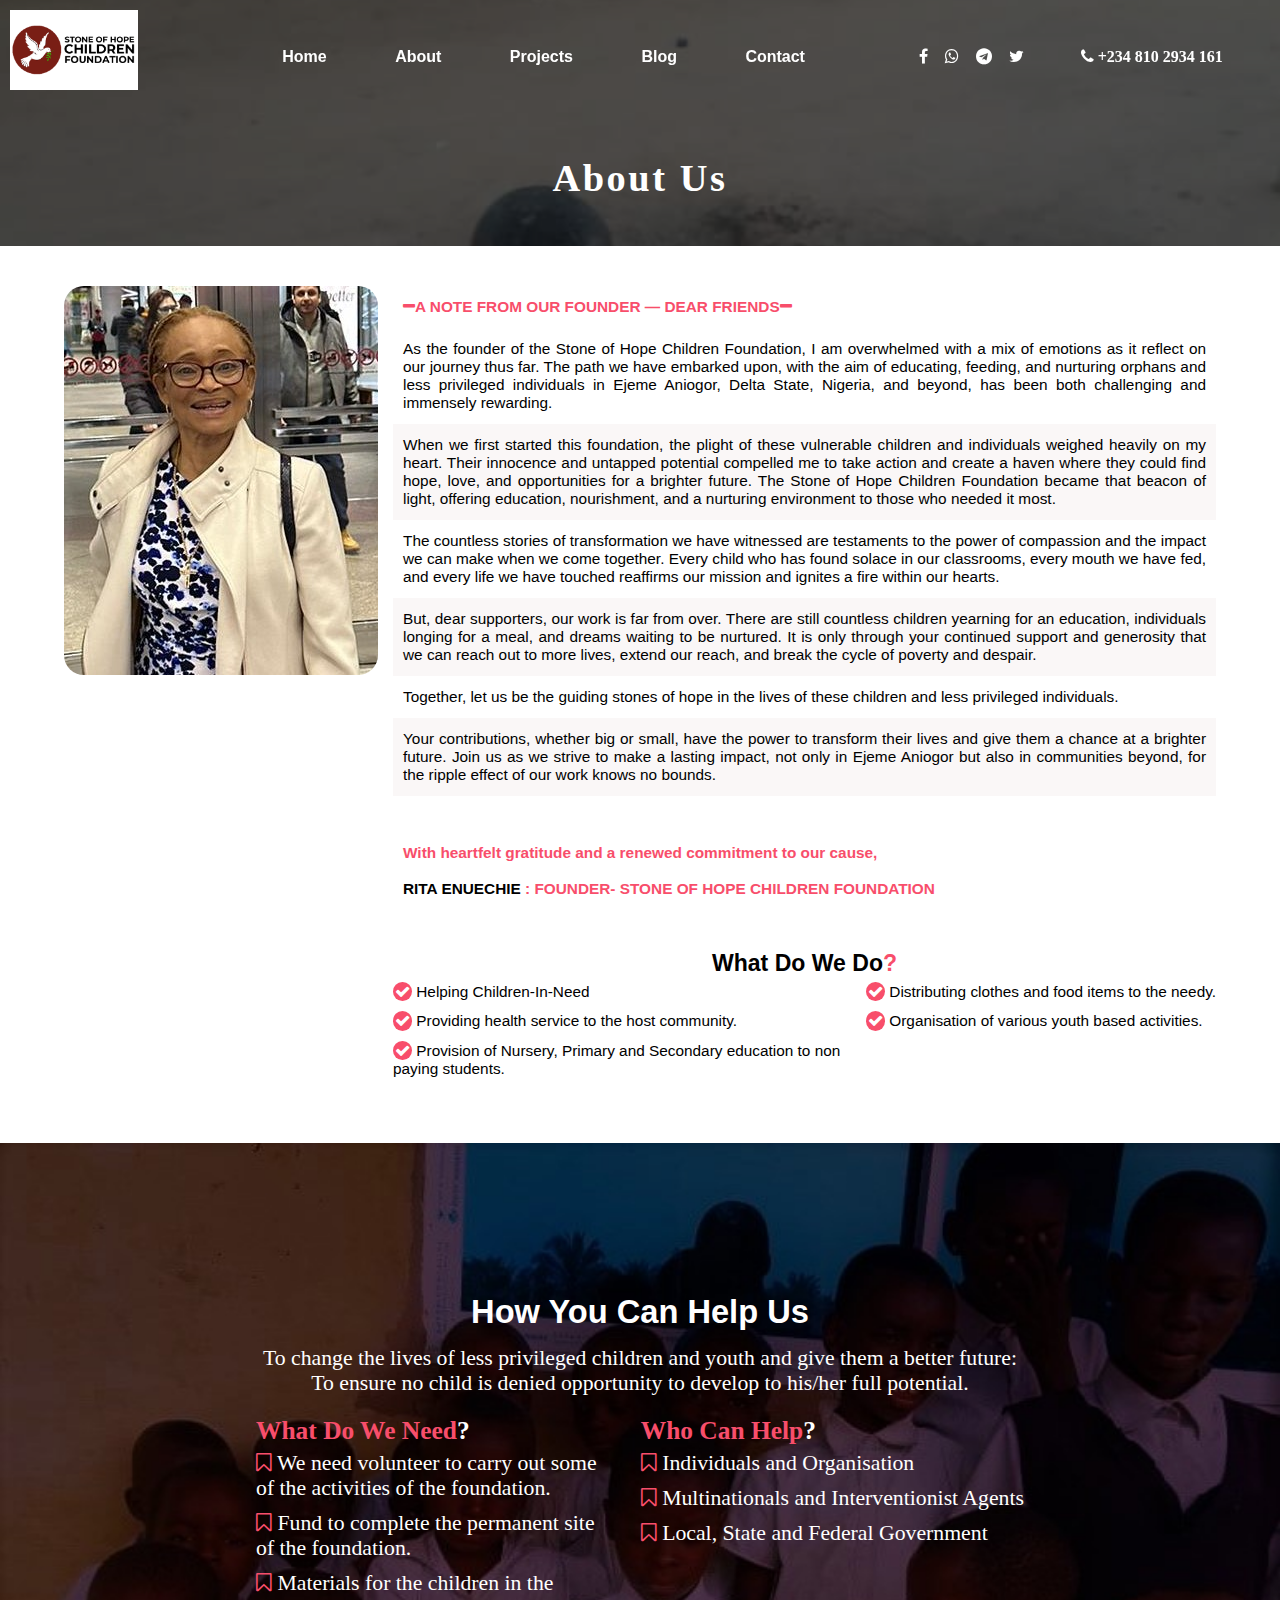
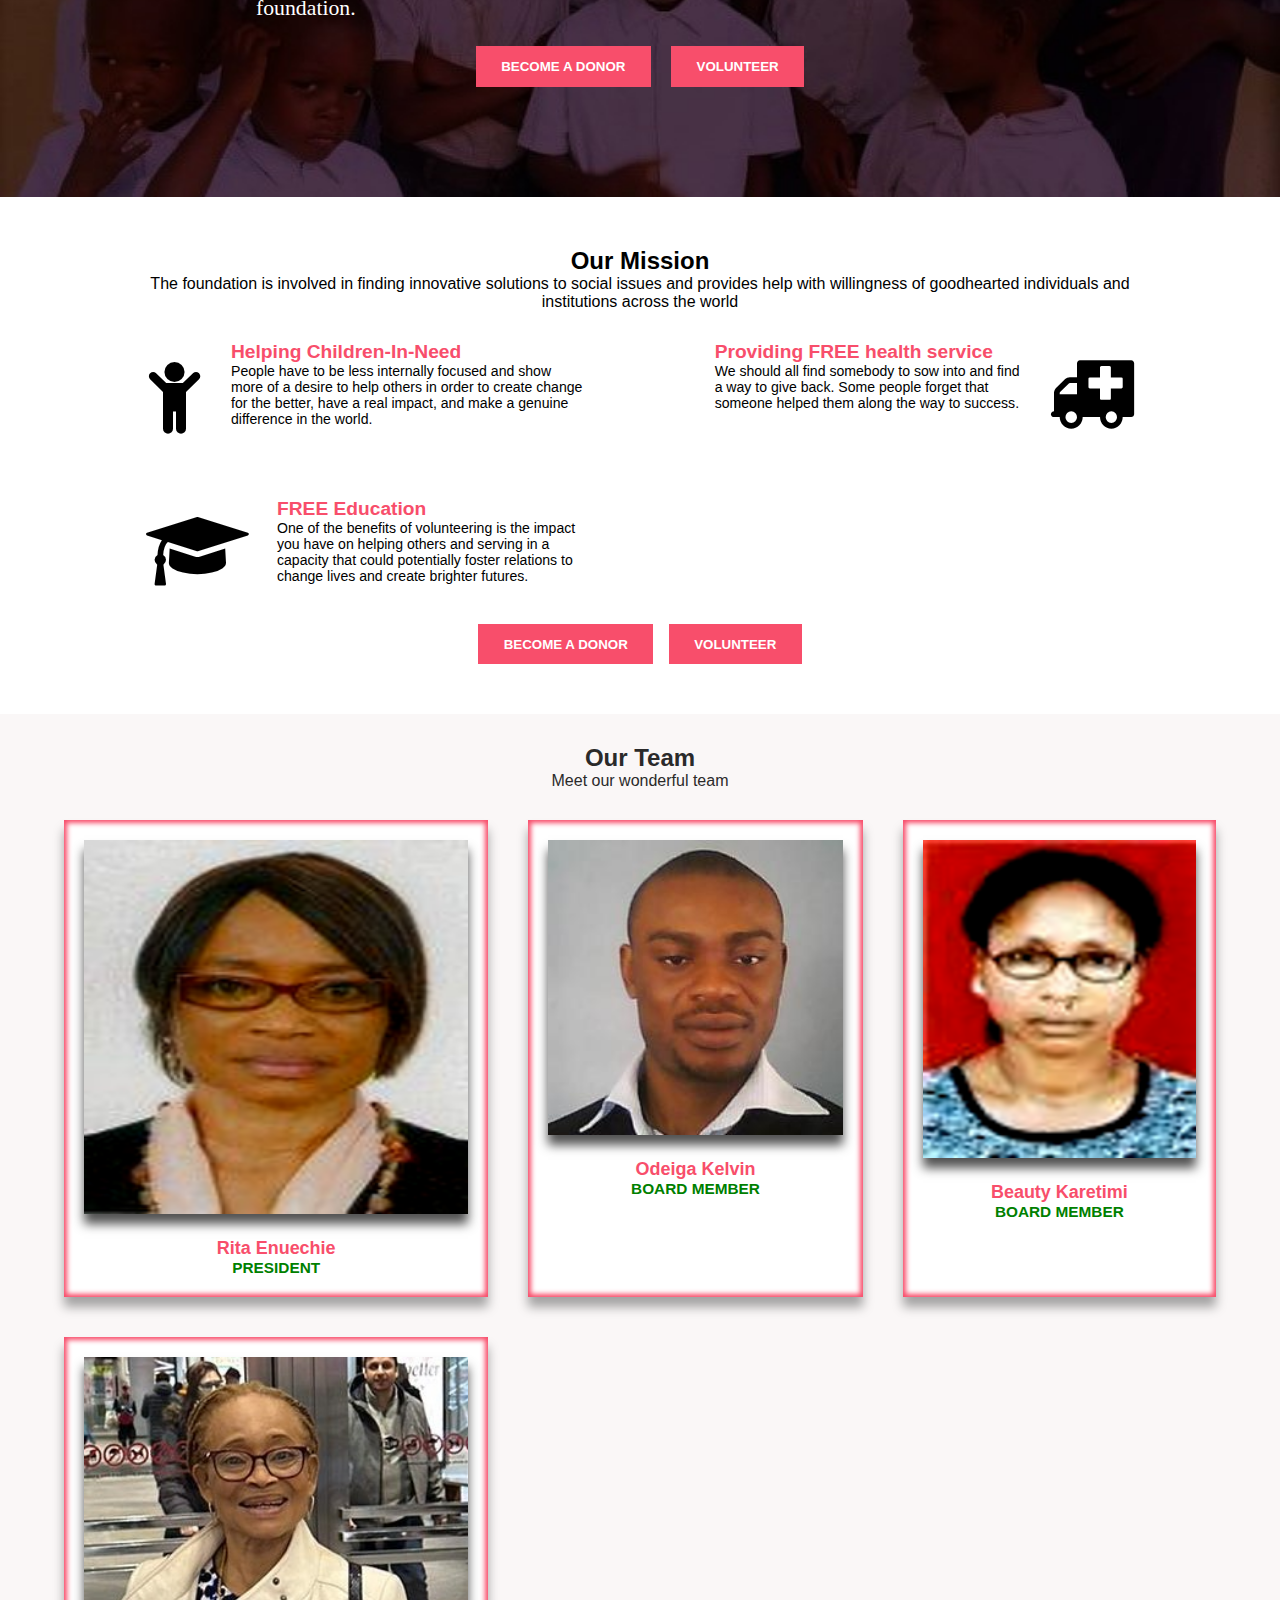
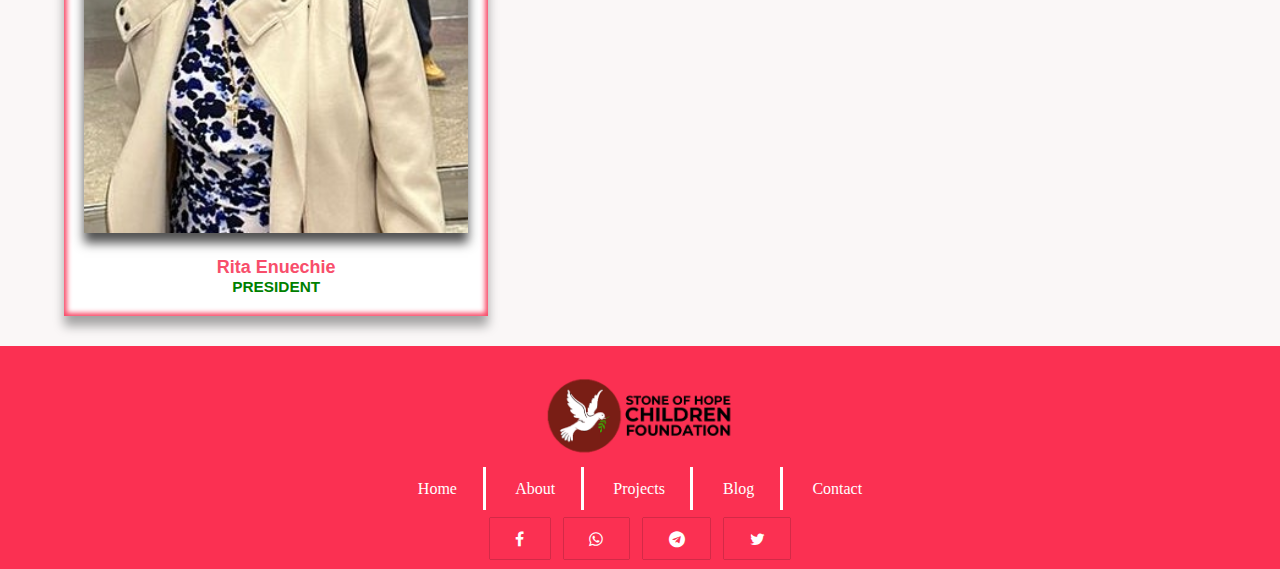
==== commit dd3318da: "updated" ====
--- a/about.html
+++ b/about.html
@@ -116,14 +116,14 @@
                     </div>
                     <div>
                         <h2>Helping Children-In-Need</h2>
-                    <p>Lorem ipsum dolor sit amet consectetur adipisicing elit. Exercitationem temporibus neque illum culpa eveniet esse, alias quae incidunt corporis dolorum numquam et veniam, repellendus, repellat facilis fugit id dolorem quas in. Numquam ratione eius aliquid, blanditiis repudiandae aperiam? Vitae, deserunt delectus alias possimus dicta eligendi reiciendis. Voluptate ab cumque ad?</p>
+                    <p>People have to be less internally focused and show more of a desire to help others in order to create change for the better, have a real impact, and make a genuine difference in the world.</p>
                     </div>
                 </div>
 
                 <div class="two-col">
                     <div>
                         <h2>Providing <b>FREE</b> health service </h2>
-                    <p>Lorem ipsum dolor sit amet consectetur adipisicing elit. Exercitationem temporibus neque illum culpa eveniet esse, alias quae incidunt corporis dolorum numquam et veniam, repellendus, repellat facilis fugit id dolorem quas in. Numquam ratione eius aliquid, blanditiis repudiandae aperiam? Vitae, deserunt delectus alias possimus dicta eligendi reiciendis. Voluptate ab cumque ad?</p>
+                    <p>We should all find somebody to sow into and find a way to give back. Some people forget that someone helped them along the way to success.</p>
                     </div>
                     <div>
                         <span class="fa fa-ambulance"></span>
@@ -136,7 +136,7 @@
                     </div>
                     <div>
                         <h2><b>FREE</b> Education</h2>
-                    <p>Lorem ipsum dolor sit amet consectetur adipisicing elit. Exercitationem temporibus neque illum culpa eveniet esse, alias quae incidunt corporis dolorum numquam et veniam, repellendus, repellat facilis fugit id dolorem quas in. Numquam ratione eius aliquid, blanditiis repudiandae aperiam? Vitae, deserunt delectus alias possimus dicta eligendi reiciendis. Voluptate ab cumque ad?</p>
+                    <p>One of the benefits of volunteering is the impact you have on helping others and serving in a capacity that could potentially foster relations to change lives and create brighter futures.</p>
                     </div>
                     
                     
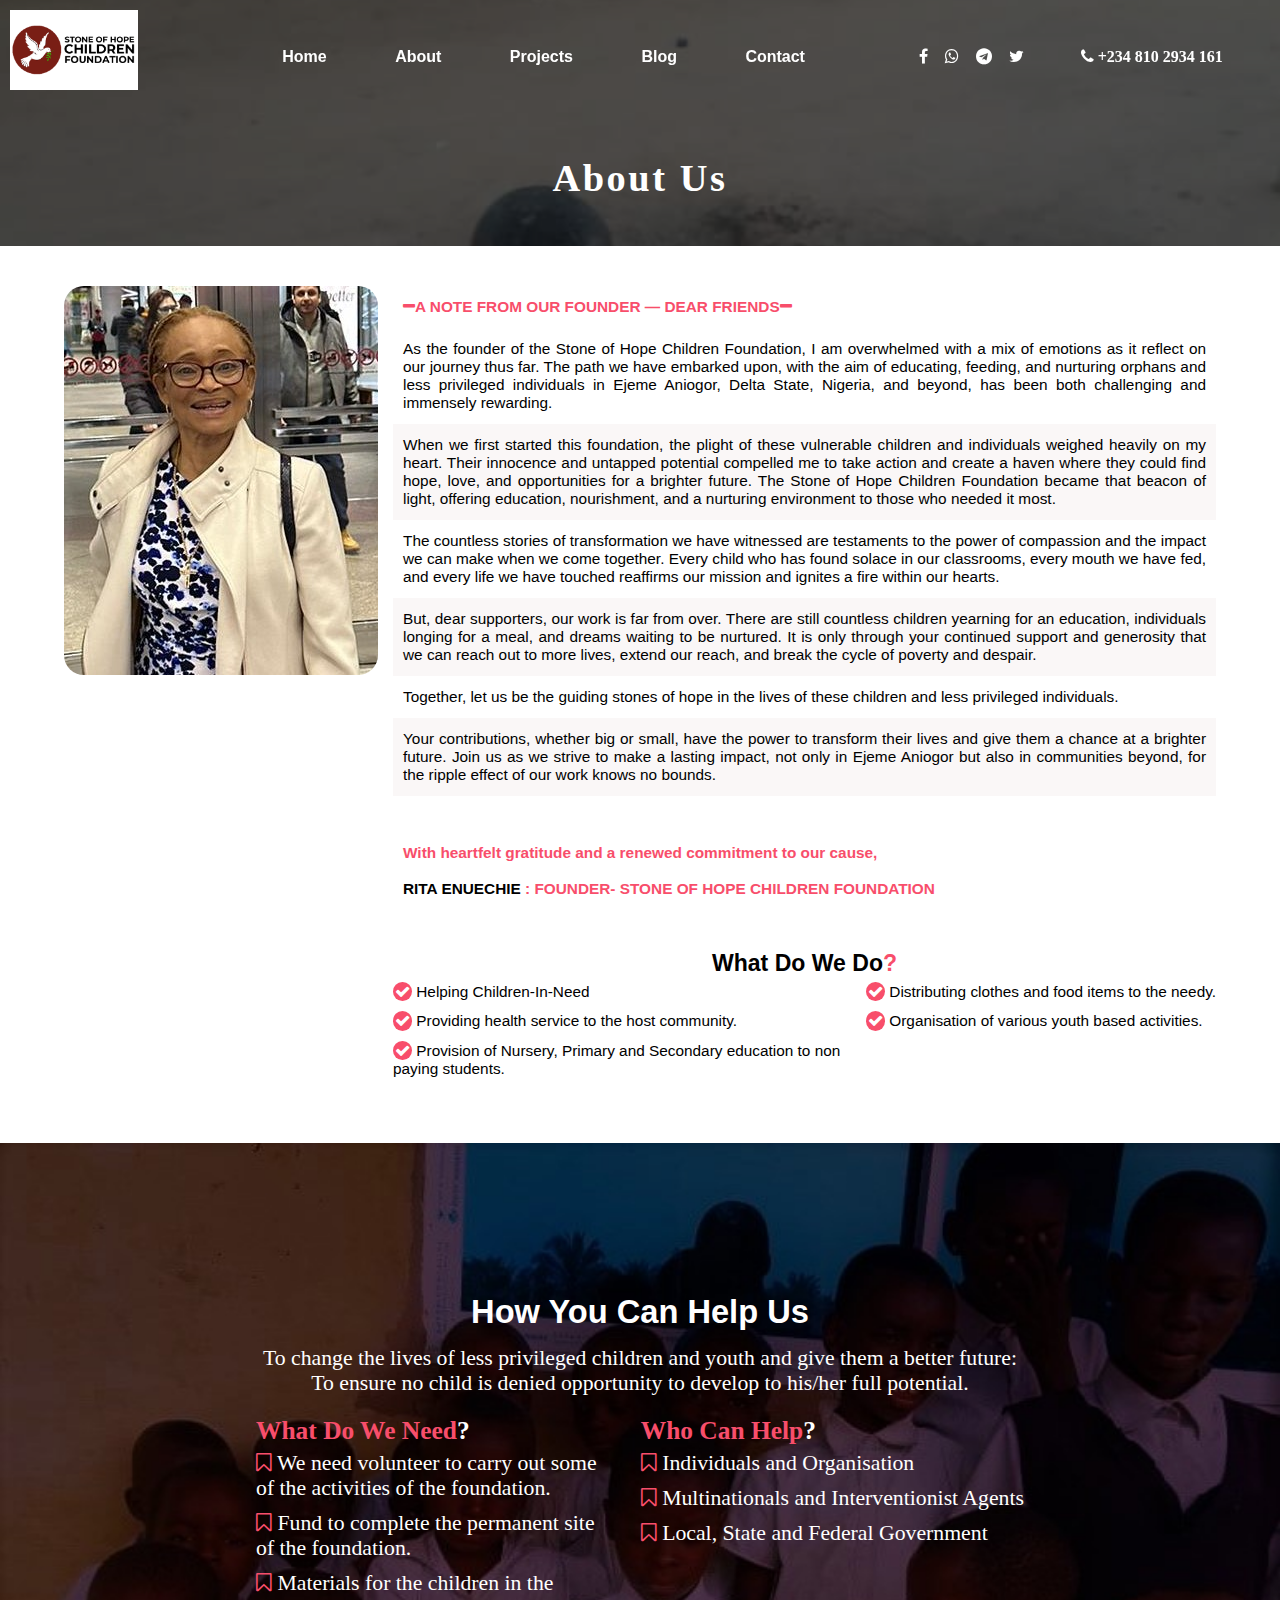
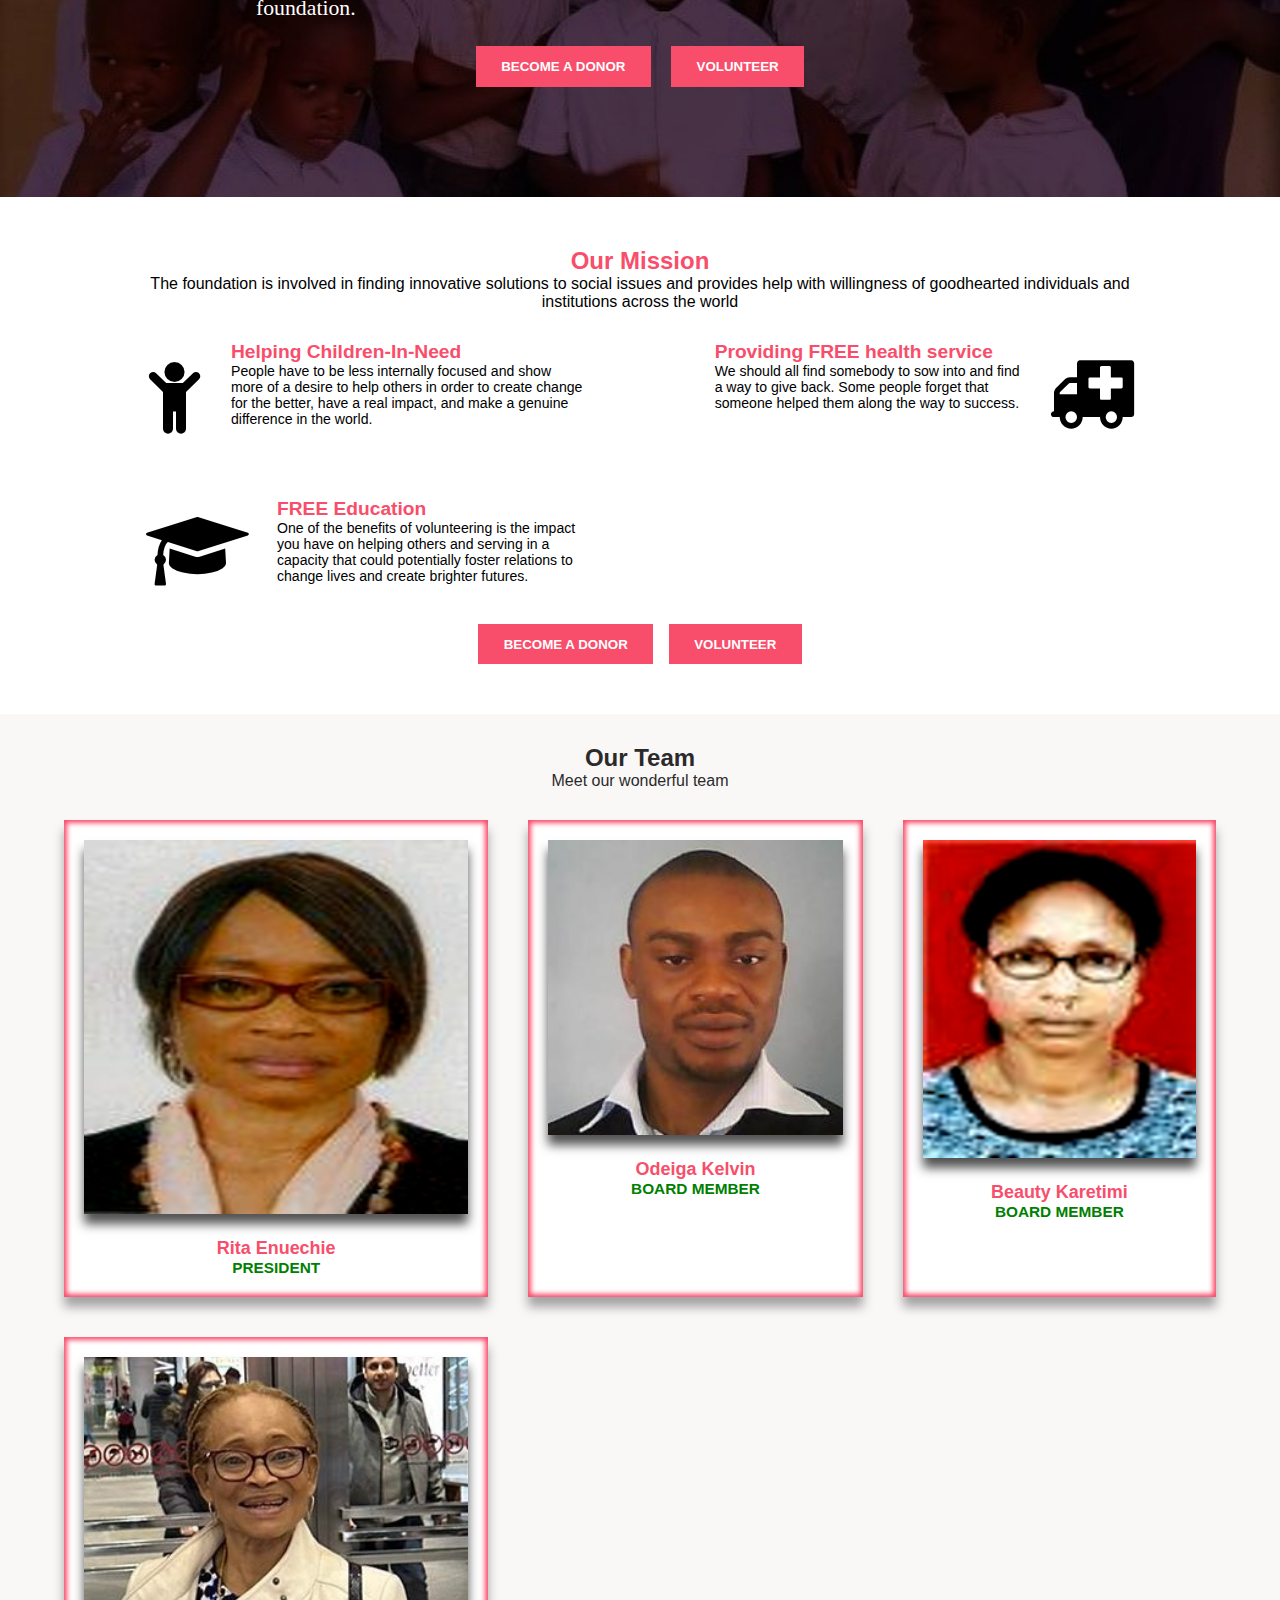
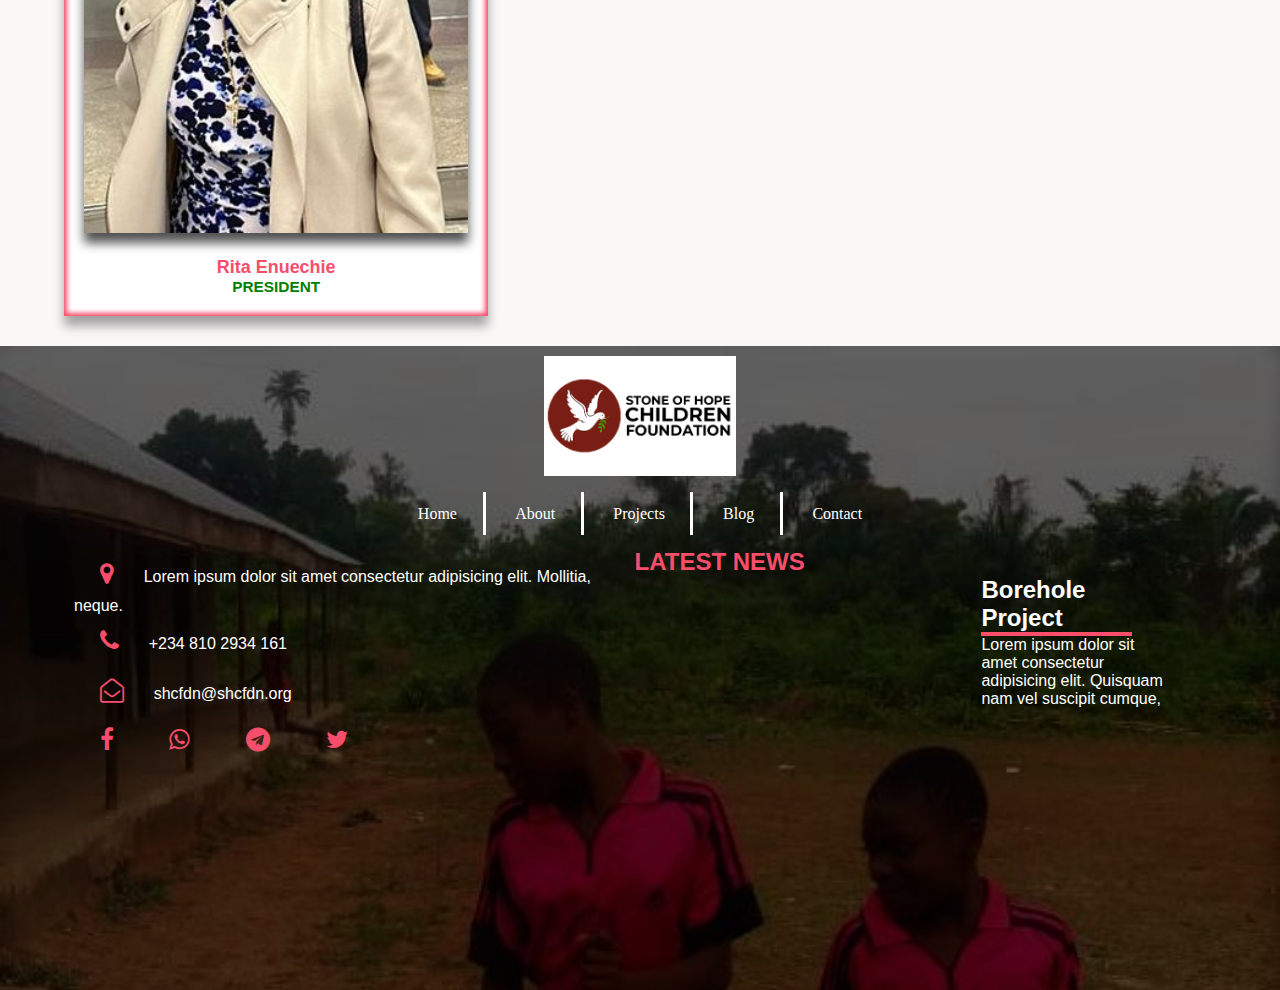
==== commit ec8fff2f: "add" ====
--- a/about.html
+++ b/about.html
@@ -184,15 +184,50 @@
         </div>
 
         <footer>
-            <img src="shcfdn_image/logo.png" alt="" srcset="">
-            <div>
+            <img src="shcfdn_image/logo.png" alt="" srcset="" style="background-color: white;">
+            <div style="padding: 25px 0;">
                 <span class="border">Home</span> <span class="border">About</span> <span class="border">Projects</span> <span class="border">Blog</span> <span>Contact</span>
             </div>
-            <div class="footer-media">
+            <!--<div class="footer-media">
                 <a href="#"><span class="fa fa-facebook"></span></a>
                 <a href="#"><span class="fa fa-whatsapp"></span></a>
                 <a href="#"><span class="fa fa-telegram"></span></a>
                 <a href="#"><span class="fa fa-twitter"></span></a>
+            </div>
+        -->
+            
+            <div class="foot">
+                <div class="foot-one">
+                    <p><span class="fa fa-map-marker"></span> Lorem ipsum dolor sit amet consectetur adipisicing elit. Mollitia, neque.</p>
+                    <p><span class="fa fa-phone"></span> +234 810 2934 161</p>
+                    <p><span class="fa fa-envelope-open-o"></span> shcfdn@shcfdn.org</p>
+                    <a href="#"><span class="fa fa-facebook"></span></a>
+                <a href="#"><span class="fa fa-whatsapp"></span></a>
+                <a href="#"><span class="fa fa-telegram"></span></a>
+                <a href="#"><span class="fa fa-twitter"></span></a>
+                </div>
+                <!--<div class="foot-two">
+                    <p>Home</p> 
+                    <p>About</p> 
+                    <p>Projects</p>
+                     <p>Blog</p> 
+                     <p>Contact</p>
+                </div>-->
+                <div class="foot-three">
+                    <h2 style="color: rgb(248, 78, 107);">LATEST NEWS</h2>
+                    <div class="f-t-in">
+                        <div class="f-t-in-img">
+                            <video  autoplay muted loop height="400" style="width:100%;">
+                                <source src="shcfdn_vid/11.mp4" type="video/mp4">
+                            </video>
+                        </div>
+                        <div class="f-t-in-wr">
+                            <h2>Borehole Project</h2>
+                            <div style="padding: 2px; width: 80%; background-color: rgb(248, 78, 107);"></div>
+                            <p>Lorem ipsum dolor sit amet consectetur adipisicing elit. Quisquam nam vel suscipit cumque, </p>
+                        </div>
+                    </div>
+                </div>
             </div>
         </footer>
 
--- a/style.css
+++ b/style.css
@@ -50,7 +50,7 @@
     position: relative;
     margin: auto;
     font-size: 2vw;
-    top: 17vw;
+    top: 12vw;
     font-family: sans-serif;
     transition: 2s ease;
     left: 100%;
@@ -58,13 +58,19 @@
 @media screen and (max-width:600px){
     .slider .rel{
         font-size: 3vw;
-        top: 47vw;
+        top:38vw;
     }
 }
 .slider .rel h2{
     font-family: serif;
     text-transform: uppercase;
     letter-spacing: .2vw;
+    font-size: 5vw;
+}
+@media screen and (max-width:600px){
+    .slider .rel h2{
+        font-size:7vw;
+    }
 }
 .slider .rel button{
     border: 0;
@@ -185,6 +191,7 @@
     padding: 10px 0;
     position: relative;
     bottom: 8vw;
+    
 }
 .one-cont{
     width: 90%;
@@ -259,6 +266,9 @@
     display: grid;
     grid-template-columns: auto auto;
     gap: 10px;
+}
+.two h2{
+ color:rgb(248, 78, 107);
 }
 .two-col h2{
     font-family: Verdana, Geneva, Tahoma, sans-serif;
@@ -385,7 +395,7 @@
 }
 .four{
     background-image: url(shcfdn_image/11nn.jpg);
-    background-position: center;
+    background-position: top;
     background-repeat: no-repeat;
     background-size: cover;
     background-attachment: fixed;
@@ -393,7 +403,7 @@
     text-align: center;
 }
 .four div{
-    background-color: black;
+    background-color: rgb(248, 78, 107);
     width: 85%;
     position: relative;
     margin: auto;
@@ -419,17 +429,23 @@
     border: 0;
     height: 50px;
     background-color: white;
-    box-shadow: -2px -2px 2px rgb(248, 78, 107);
+    box-shadow: -2px -2px 2px black, inset -2px -2px 2px rgb(248, 78, 107);
 }
 .four form button{
     width: max-content;
-    padding: 10px 14px;
+    padding: 18px 14px;
+    position: relative;
+    bottom: 3.5px;
     border: 0;
-    background-color: rgb(248, 78, 107);
-    color: white;
+    background-color: black;
+    color: rgb(248, 78, 107);
+    font-weight: bold;
 }
 footer{
-    background-color: rgb(251, 48, 82);
+    background-image: url(shcfdn_image/9cd.jpg);
+    background-position: top;
+    background-size: cover;
+    background-repeat: no-repeat;
     padding: 10px 0;
     width: 100%;
     text-align: center;
@@ -748,4 +764,50 @@
     padding: 15px 30px;
     border: 0;
     font-weight: bold;
+}
+
+.foot{
+    width: 90%;
+    position: relative;
+    margin: auto;
+    height: max-content;
+    grid-template-columns: auto auto auto;
+    display: grid;
+    gap: 15px;
+    text-align: left;
+    font-family: Verdana, Geneva, Tahoma, sans-serif;
+}
+@media screen and (max-width:800px){
+    .foot{
+        grid-template-columns: auto;
+    }
+}
+.foot div{
+    padding: 0 10px;
+}
+.foot span{
+    font-size: 150%;
+    color: rgb(248, 78, 107);
+}
+.foot .foot-two p{
+    margin: 5px;
+}
+.foot .foot-three .f-t-in{
+    display: grid;
+    grid-template-columns: 60% 38%;
+    gap: 5px;
+}
+@media screen and (max-width:800px){
+    .foot .foot-three .f-t-in{
+        grid-template-columns: auto;
+    }
+}
+.foot .foot-three .f-t-in img{
+    width: 100%;
+}
+.foot .foot-three .f-t-in video{
+    width: 100%;
+}
+.foot .foot-three .f-t-in video source{
+    width: 100%;
 }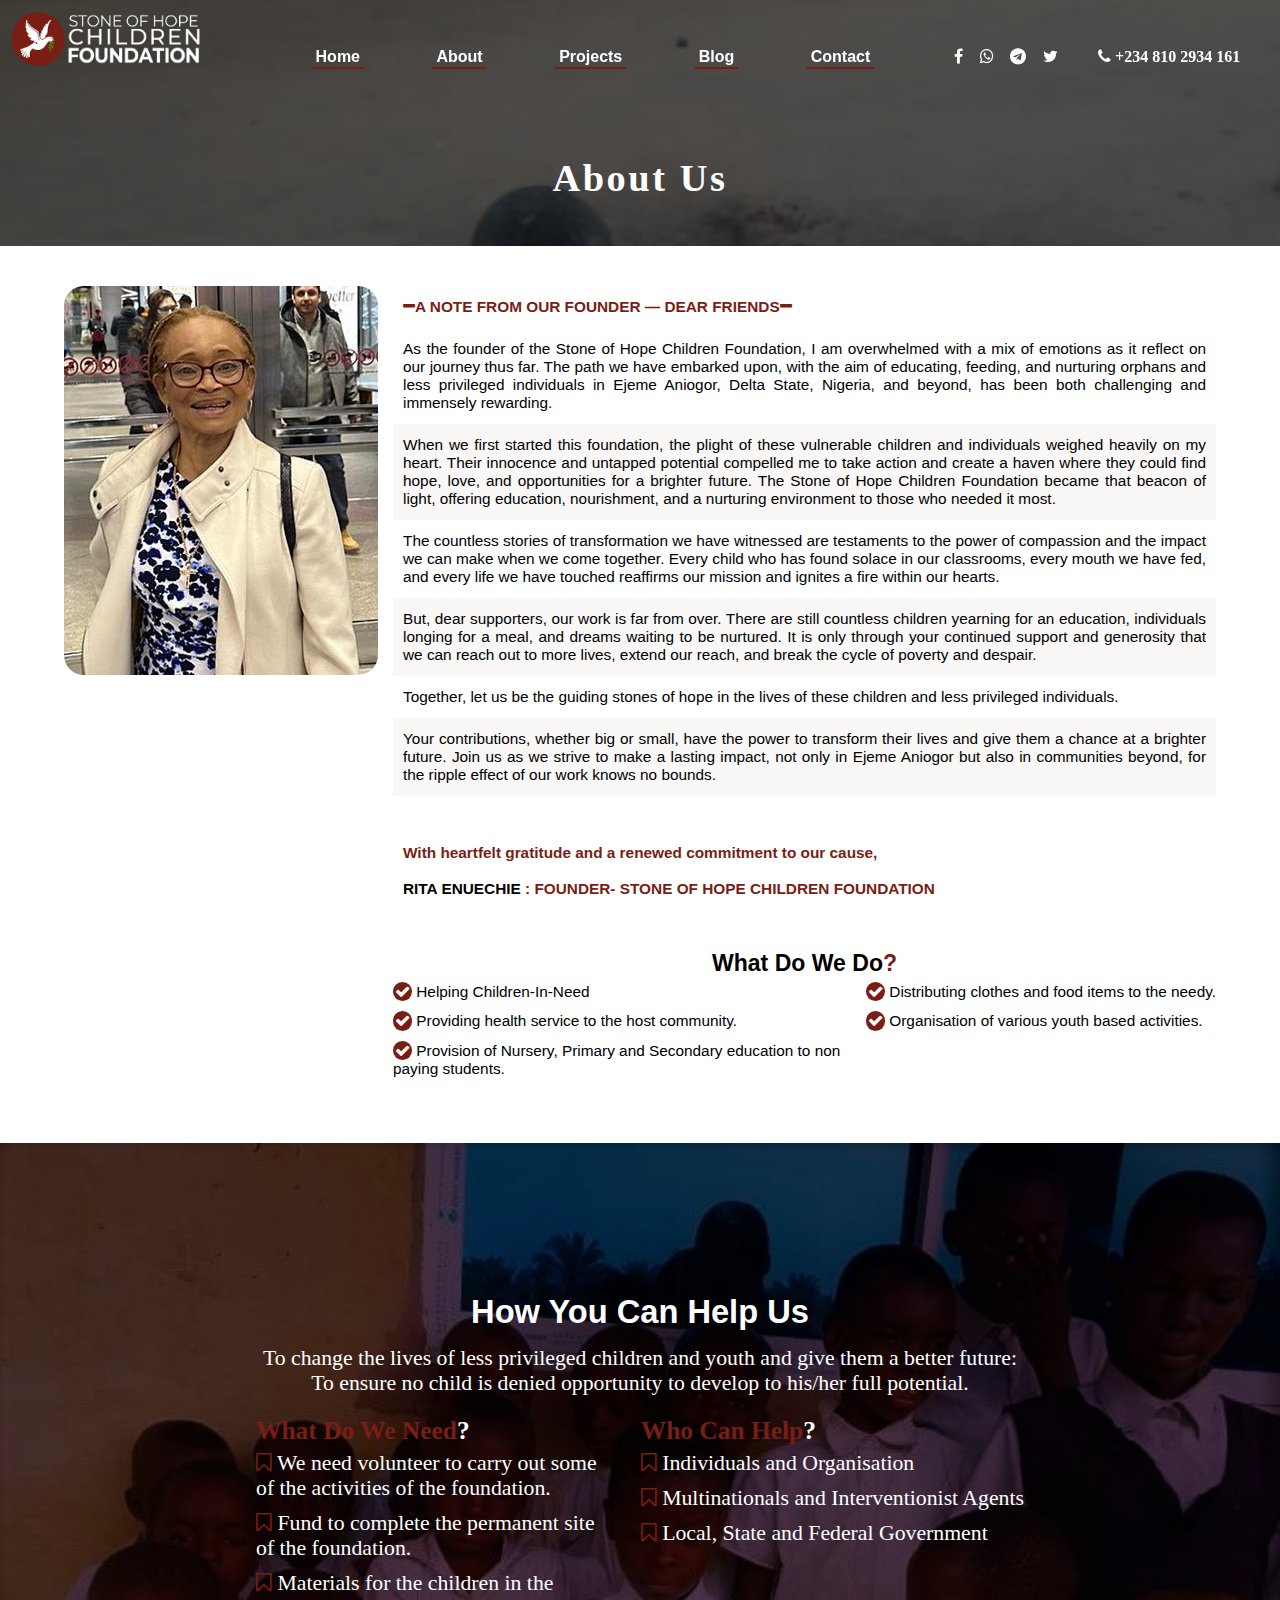
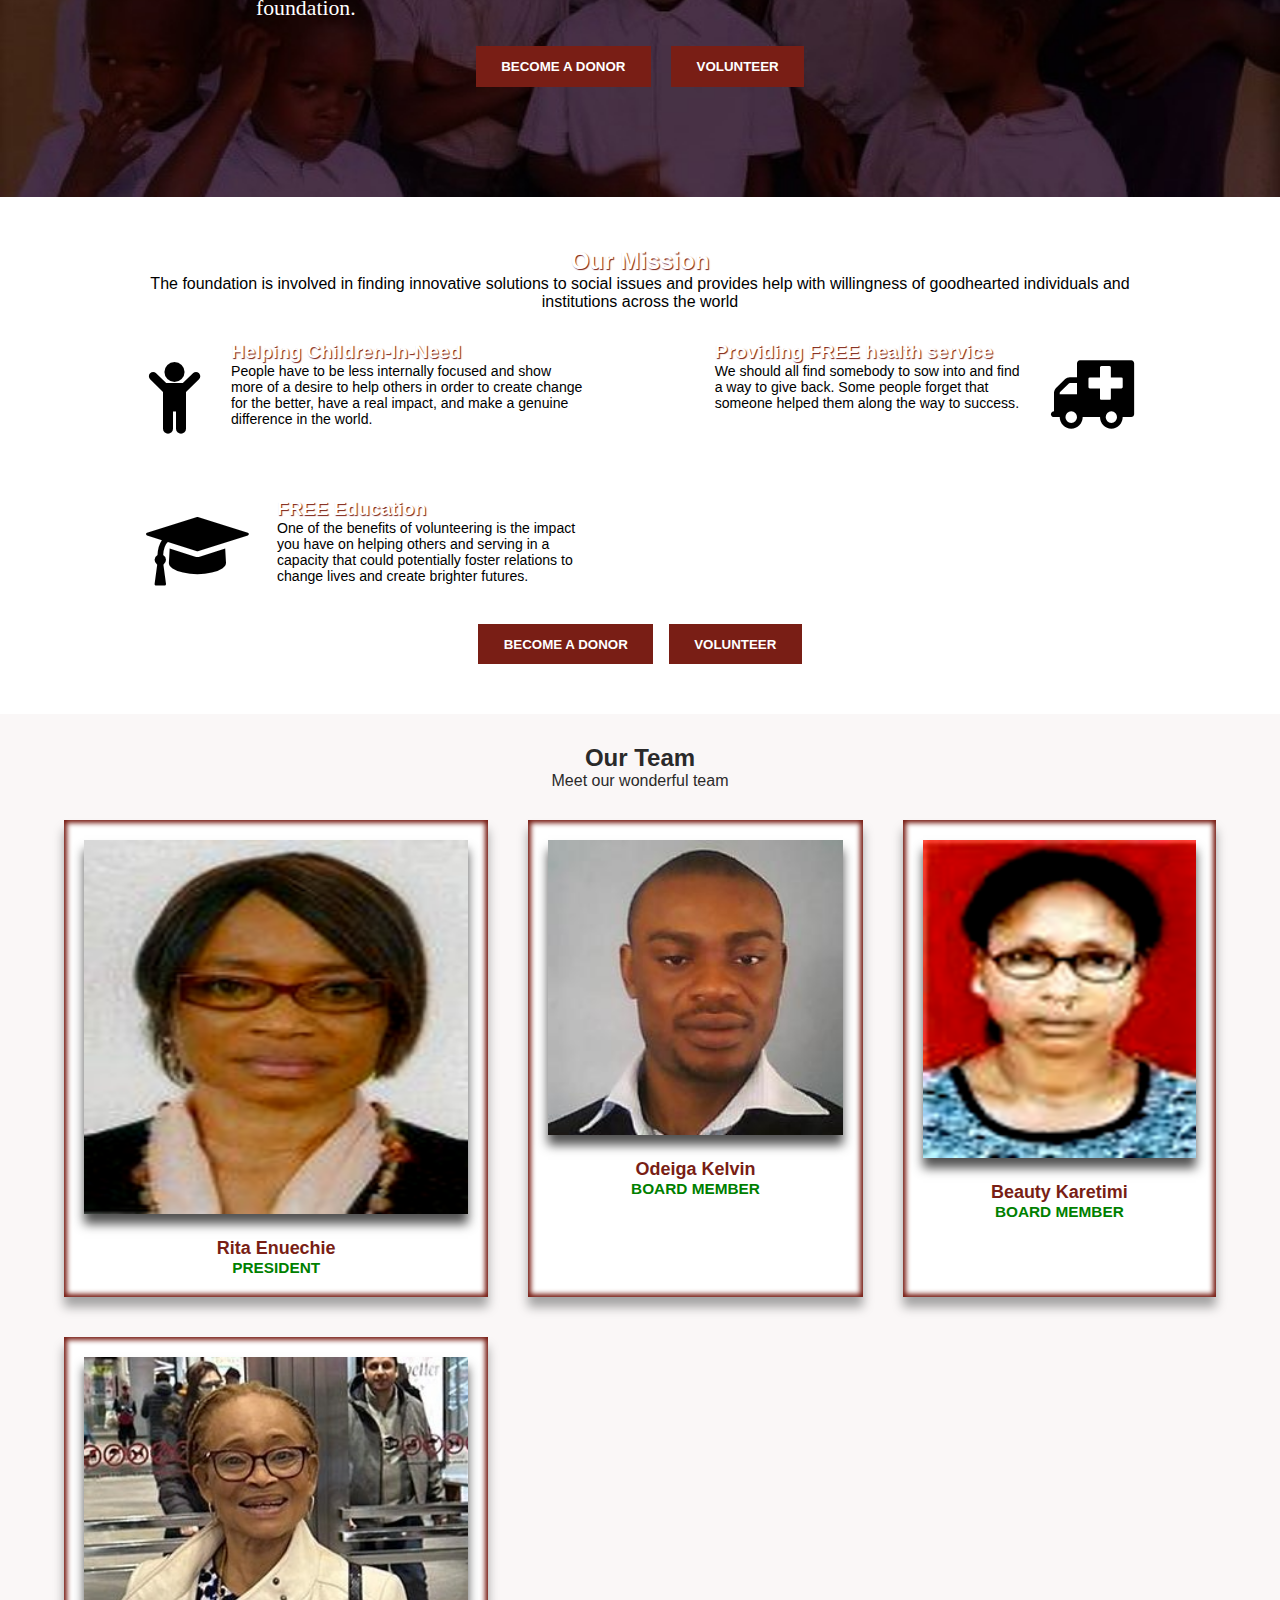
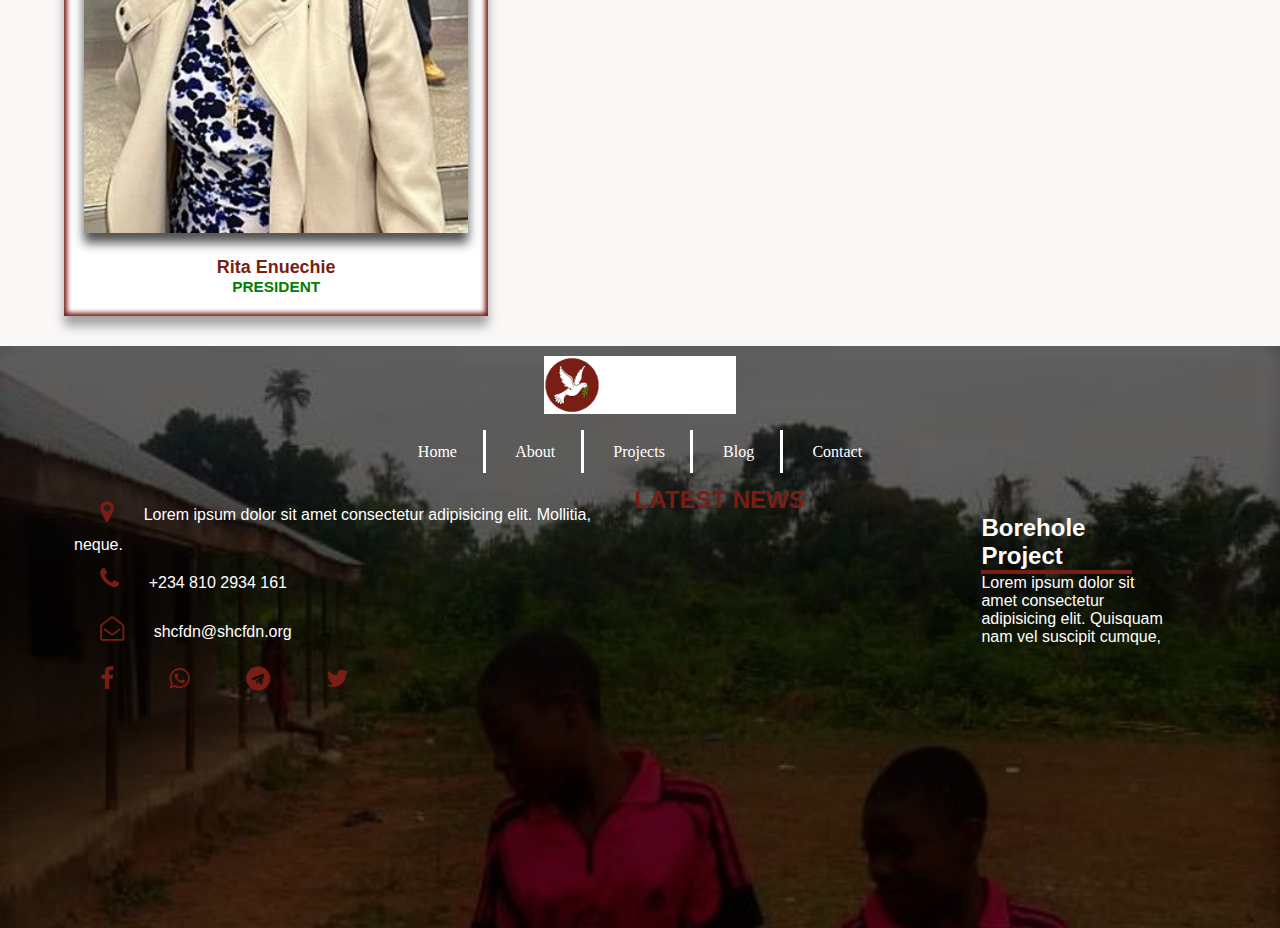
==== commit 639dcb4f: "ADD" ====
--- a/about.html
+++ b/about.html
@@ -28,7 +28,7 @@
             <!--<h3 style="font-family: sans-serif;">Rita Enuechie</h3>-->
             </div>
             <div class="ceo-write">
-                <p style="font-family: Arial, Helvetica, sans-serif; font-weight: bold; color: rgb(248, 78, 107);"><span class="fa fa-minus"></span>A NOTE FROM OUR FOUNDER —
+                <p style="font-family: Arial, Helvetica, sans-serif; font-weight: bold; color: #791e15;"><span class="fa fa-minus"></span>A NOTE FROM OUR FOUNDER —
                     DEAR FRIENDS<span class="fa fa-minus"></span></p>
                 <div class="para">
                     <p>As the founder of the Stone of Hope Children Foundation, I am overwhelmed with a mix of emotions as it reflect on our
@@ -50,13 +50,13 @@
                                         future. Join us as we strive to make a lasting impact, not only in Ejeme Aniogor but also in communities beyond, for the
                                         ripple effect of our work knows no bounds.</p><br><br>
                 </div>
-                    <p style="color: rgb(248, 78, 107);"><b>With heartfelt gratitude and a renewed commitment to our cause,<br><br>
+                    <p style="color: #791e15;"><b>With heartfelt gratitude and a renewed commitment to our cause,<br><br>
 
                         <b style="color: black; font-family: sans-serif;">RITA ENUECHIE</b>
                         : FOUNDER- STONE OF HOPE CHILDREN FOUNDATION</b></p>
 
                         <div class="we-do">
-                            <h2 style="text-align: center;">What Do We Do<b style="color: rgb(248, 78, 107);">?</b></h2>
+                            <h2 style="text-align: center;">What Do We Do<b style="color: #791e15;">?</b></h2>
                             <div class="do-list">
                                 <div>
                                     
@@ -85,14 +85,14 @@
                 <div class="can-list">
                     
                     <div>
-                        <h3 style="color: rgb(248, 78, 107);">What Do We Need<b style="color: white;">?</b></h3>
+                        <h3 style="color: #791e15;">What Do We Need<b style="color: white;">?</b></h3>
                         <p><span class="fa fa-bookmark-o"></span> We need volunteer to carry out some of the activities of the foundation.</p>
                         <p><span class="fa fa-bookmark-o"></span> Fund to complete the permanent site of the foundation.</p>
                         <p><span class="fa fa-bookmark-o"></span> Materials for the children in the foundation.</p>
                     </div>
     
                     <div>
-                        <h3 style="color: rgb(248, 78, 107);">Who Can Help<b style="color: white;">?</b></h3>
+                        <h3 style="color: #791e15;">Who Can Help<b style="color: white;">?</b></h3>
                         <p><span class="fa fa-bookmark-o"></span> Individuals and Organisation</p>
                         <p><span class="fa fa-bookmark-o"></span> Multinationals and Interventionist Agents</p>
                         <p><span class="fa fa-bookmark-o"></span> Local, State and Federal Government</p>
@@ -214,7 +214,7 @@
                      <p>Contact</p>
                 </div>-->
                 <div class="foot-three">
-                    <h2 style="color: rgb(248, 78, 107);">LATEST NEWS</h2>
+                    <h2 style="color: #791e15;">LATEST NEWS</h2>
                     <div class="f-t-in">
                         <div class="f-t-in-img">
                             <video  autoplay muted loop height="400" style="width:100%;">
@@ -223,7 +223,7 @@
                         </div>
                         <div class="f-t-in-wr">
                             <h2>Borehole Project</h2>
-                            <div style="padding: 2px; width: 80%; background-color: rgb(248, 78, 107);"></div>
+                            <div style="padding: 2px; width: 80%; background-color: #791e15;"></div>
                             <p>Lorem ipsum dolor sit amet consectetur adipisicing elit. Quisquam nam vel suscipit cumque, </p>
                         </div>
                     </div>
--- a/style.css
+++ b/style.css
@@ -76,7 +76,7 @@
     border: 0;
     padding: 1vw 2vw;
     text-transform: uppercase;
-    background-color: rgb(248, 78, 107);
+    background-color: #791e15;
     color: white;
     font-weight: bold;
     margin-top: 20px;
@@ -111,12 +111,12 @@
     left: 10px;
 }
 .menu .logo img{
-    width: 10vw;
-    background-color: white;
+    width: 15vw;
+    background-color: transparent;
 }
 @media screen and (max-width:600px){
     .menu .logo img{
-        width: 20vw;
+        width: 25vw;
     }
 }
 .menu .option{
@@ -139,6 +139,8 @@
 .menu .option ul li{
     display: inline;
     cursor: pointer;
+    border-bottom: 2px solid #791e15;
+    padding:2px 4px;
 }
 .menu .media{
     color: white;
@@ -147,6 +149,7 @@
     position: relative;
     top: 3vw;
     height: max-content;
+    font-weight: bold;
 }
 .menu .media .social{
     word-spacing: 1vw;
@@ -160,11 +163,11 @@
 .ham{
     padding: 3px;
     background-color: transparent;
-    border: 2px solid white;
+    border: 2px solid black;
     width: max-content;
     height: max-content;
     display: none;
-    background-color:black;
+    background-color:#791e15;
     cursor: pointer;
 }
 @media screen and (max-width:1000px){
@@ -268,13 +271,15 @@
     gap: 10px;
 }
 .two h2{
- color:rgb(248, 78, 107);
+ color:white;
+ text-shadow: 1px 1px 1px #791e15;
 }
 .two-col h2{
     font-family: Verdana, Geneva, Tahoma, sans-serif;
-    color: rgb(248, 78, 107);
+    color: white;
     text-align: left;
     font-size: 1.5vw;
+    text-shadow: 1px 1px 1px #791e15;
 }
 @media screen and (max-width:650px){
     .two-col h2{
@@ -304,7 +309,7 @@
     border: 0;
     padding: 1vw 2vw;
     text-transform: uppercase;
-    background-color: rgb(248, 78, 107);
+    background-color: #791e15;
     color: white;
     font-weight: bold;
     margin-top: 20px;
@@ -367,7 +372,7 @@
 .three div{
     padding: 20px;
     background-color: white;
-    box-shadow: inset 3px 3px 5px rgb(248, 78, 107), 0px 10px 10px rgb(164, 163, 163), inset -3px -3px 5px rgb(248, 78, 107);
+    box-shadow: inset 3px 3px 5px #791e15, 0px 10px 10px rgb(164, 163, 163), inset -3px -3px 5px #791e15;
     color: black;
 }
 .three img{
@@ -376,13 +381,13 @@
     margin-bottom: 20px;
 }
 .three div h3{
-    color: rgb(248, 78, 107);
+    color: #791e15;
 }
 .three div button{
     border: 0;
     padding: 1vw 2vw;
     text-transform: uppercase;
-    background-color: rgb(248, 78, 107);
+    background-color: #791e15;
     color: white;
     font-weight: bold;
     margin-top: 20px;
@@ -403,7 +408,7 @@
     text-align: center;
 }
 .four div{
-    background-color: rgb(248, 78, 107);
+    background-color: #791e15;
     width: 85%;
     position: relative;
     margin: auto;
@@ -429,7 +434,7 @@
     border: 0;
     height: 50px;
     background-color: white;
-    box-shadow: -2px -2px 2px black, inset -2px -2px 2px rgb(248, 78, 107);
+    box-shadow: -2px -2px 2px black, inset -2px -2px 2px #791e15;
 }
 .four form button{
     width: max-content;
@@ -438,7 +443,7 @@
     bottom: 3.5px;
     border: 0;
     background-color: black;
-    color: rgb(248, 78, 107);
+    color: #791e15;
     font-weight: bold;
 }
 footer{
@@ -472,7 +477,7 @@
     height:100%;
     width:60%;
     color:white;
-    background-color:black;
+    background-color:#791e15;
     left:110%;
     font-family: sans-serif;
     padding:0 10%;
@@ -486,12 +491,15 @@
 }
 .mobilemenu span{
     padding:7px;
-    background-color:pink;
+    background-color:#615c5c;
+    cursor: pointer;
 }
 .mobilemenu p{
-    padding:10px 0;
+    padding:20px;
 font-weight:bold;
-    border-bottom:2px solid pink;
+    border-bottom:2px solid white;
+    text-align: left;
+    
 }
 
 .about-one{
@@ -600,7 +608,7 @@
     padding: 5px 0;
 }
 .can-list p span{
-    color: rgb(248, 78, 107);
+    color: #791e15;
 }
 
 
@@ -624,7 +632,7 @@
 }
 .do-list p span{
     color: white;
-    background-color: rgb(248, 78, 107);
+    background-color: #791e15;
     border-radius: 50%;
     padding: 2px;
 }
@@ -685,7 +693,7 @@
 .handle{
     width: 90%;
     position: relative;
-    box-shadow: inset 3px 3px 10px rgb(248, 78, 107), 0px 10px 10px rgb(164, 163, 163), inset -3px -3px 10px rgb(248, 78, 107);
+    box-shadow: inset 3px 3px 10px #791e15, 0px 10px 10px rgb(164, 163, 163), inset -3px -3px 10px #791e15;
     margin: 40px auto;
     padding: 20px 0;
     font-family: Verdana, Geneva, Tahoma, sans-serif;
@@ -714,7 +722,7 @@
 }
 .reach span{
     font-size: 10vw;
-    color: rgb(248, 78, 107);
+    color: #791e15;
 }
 .reach p{
     font-size: 1.3vw;
@@ -746,7 +754,7 @@
     height: 50px;
     background-color: white;
     border: 0;
-    box-shadow: inset 3px 3px 5px rgb(248, 78, 107), 0px 10px 10px rgb(164, 163, 163), inset -3px -3px 5px rgb(248, 78, 107);
+    box-shadow: inset 3px 3px 5px #791e15, 0px 10px 10px rgb(164, 163, 163), inset -3px -3px 5px #791e15;
     outline: 0;
     font-size: 110%;
 }
@@ -754,12 +762,12 @@
     width: 100%;
     background-color: white;
     border: 0;
-    box-shadow: inset 3px 3px 5px rgb(248, 78, 107), 0px 10px 10px rgb(164, 163, 163), inset -3px -3px 5px rgb(248, 78, 107);
+    box-shadow: inset 3px 3px 5px #791e15, 0px 10px 10px rgb(164, 163, 163), inset -3px -3px 5px #791e15;
     outline: 0;
     font-size: 110%;
 }
 .contact-form form button{
-    background-color: rgb(248, 78, 107);
+    background-color: #791e15;
     color: white;
     padding: 15px 30px;
     border: 0;
@@ -787,7 +795,7 @@
 }
 .foot span{
     font-size: 150%;
-    color: rgb(248, 78, 107);
+    color: #791e15;
 }
 .foot .foot-two p{
     margin: 5px;
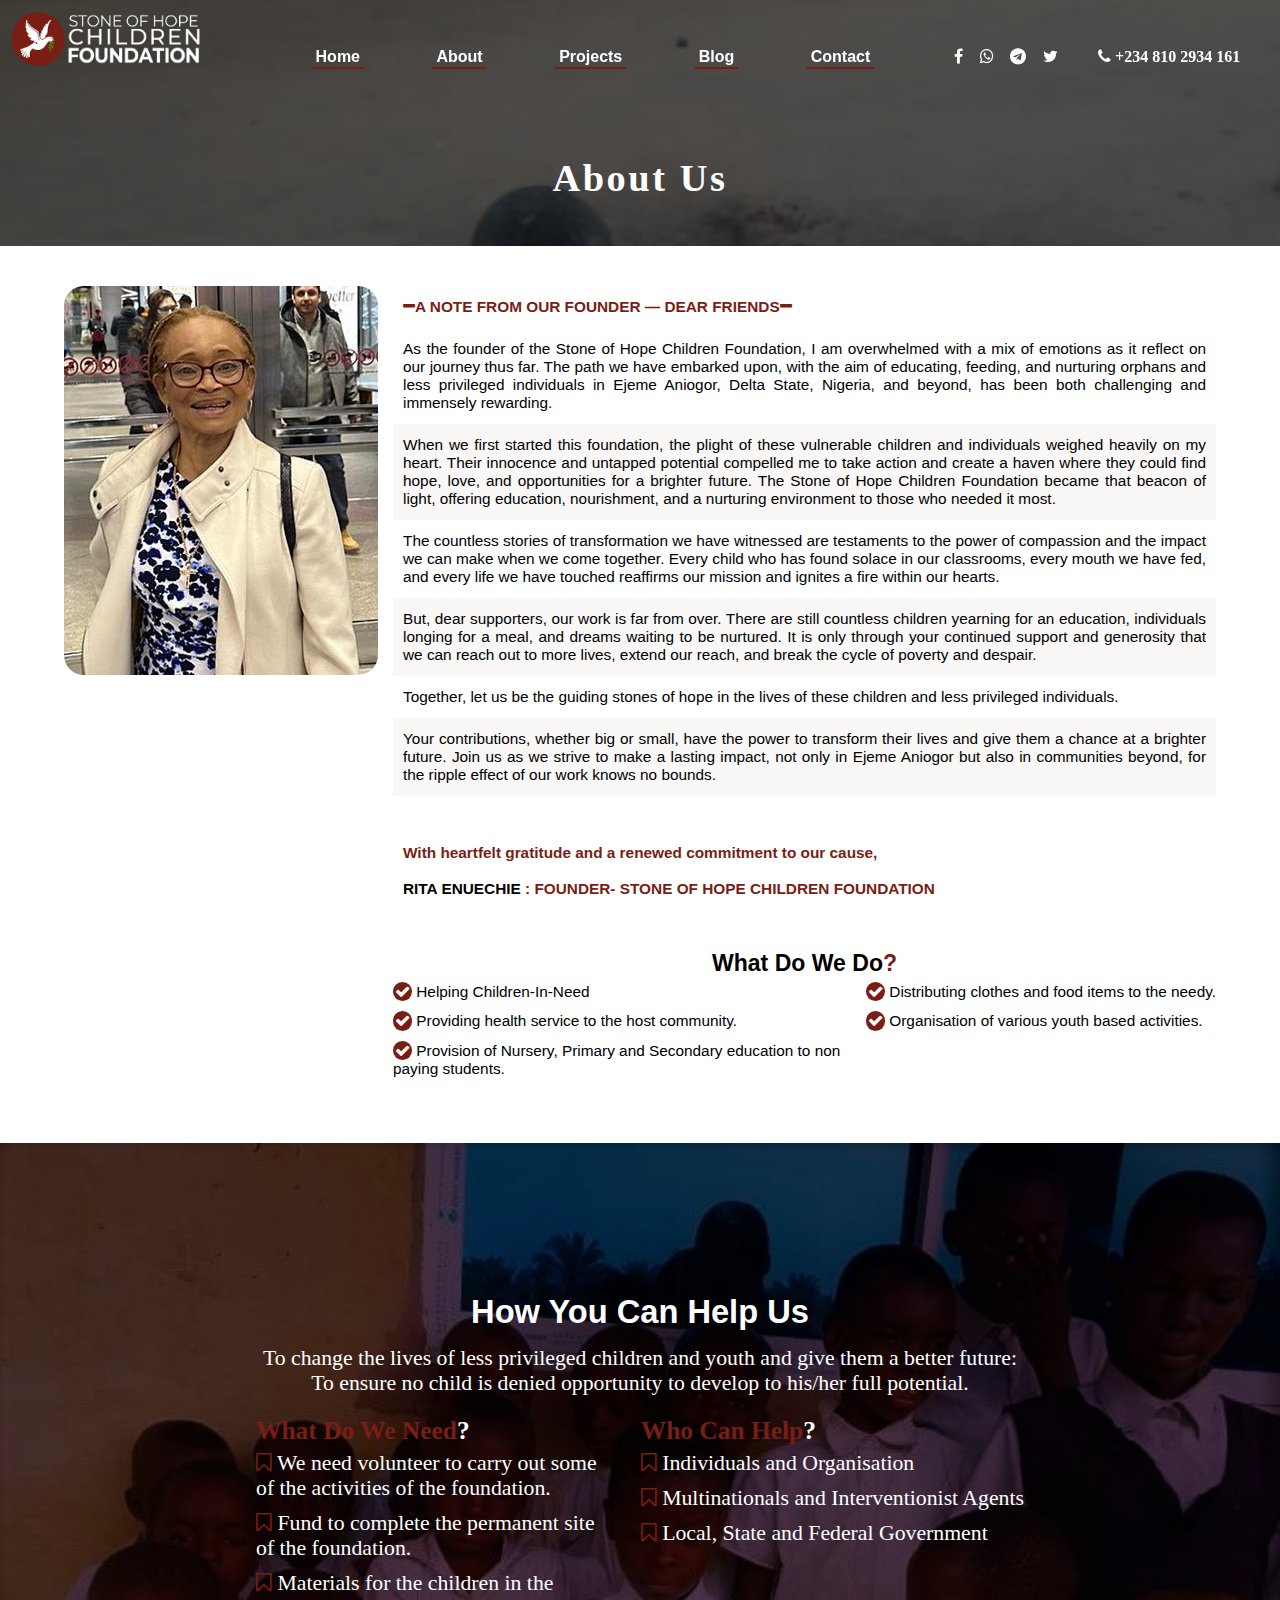
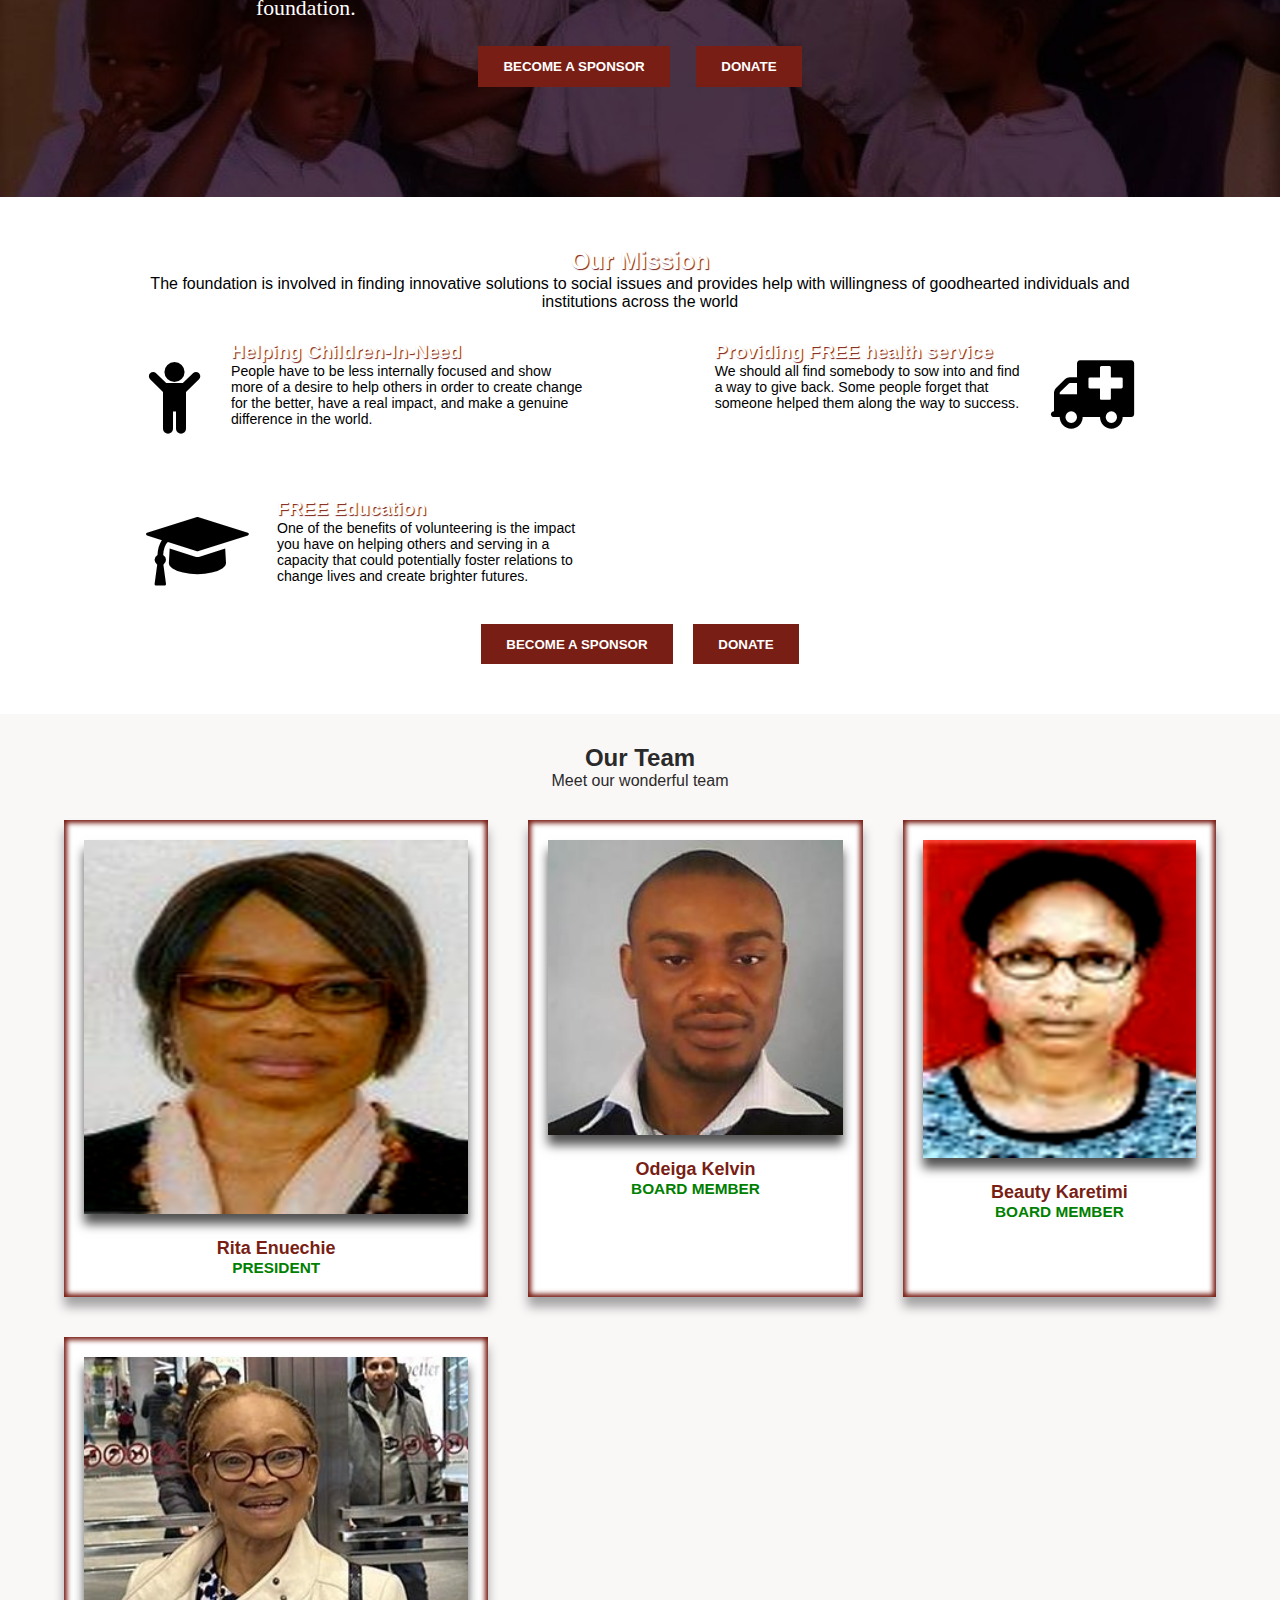
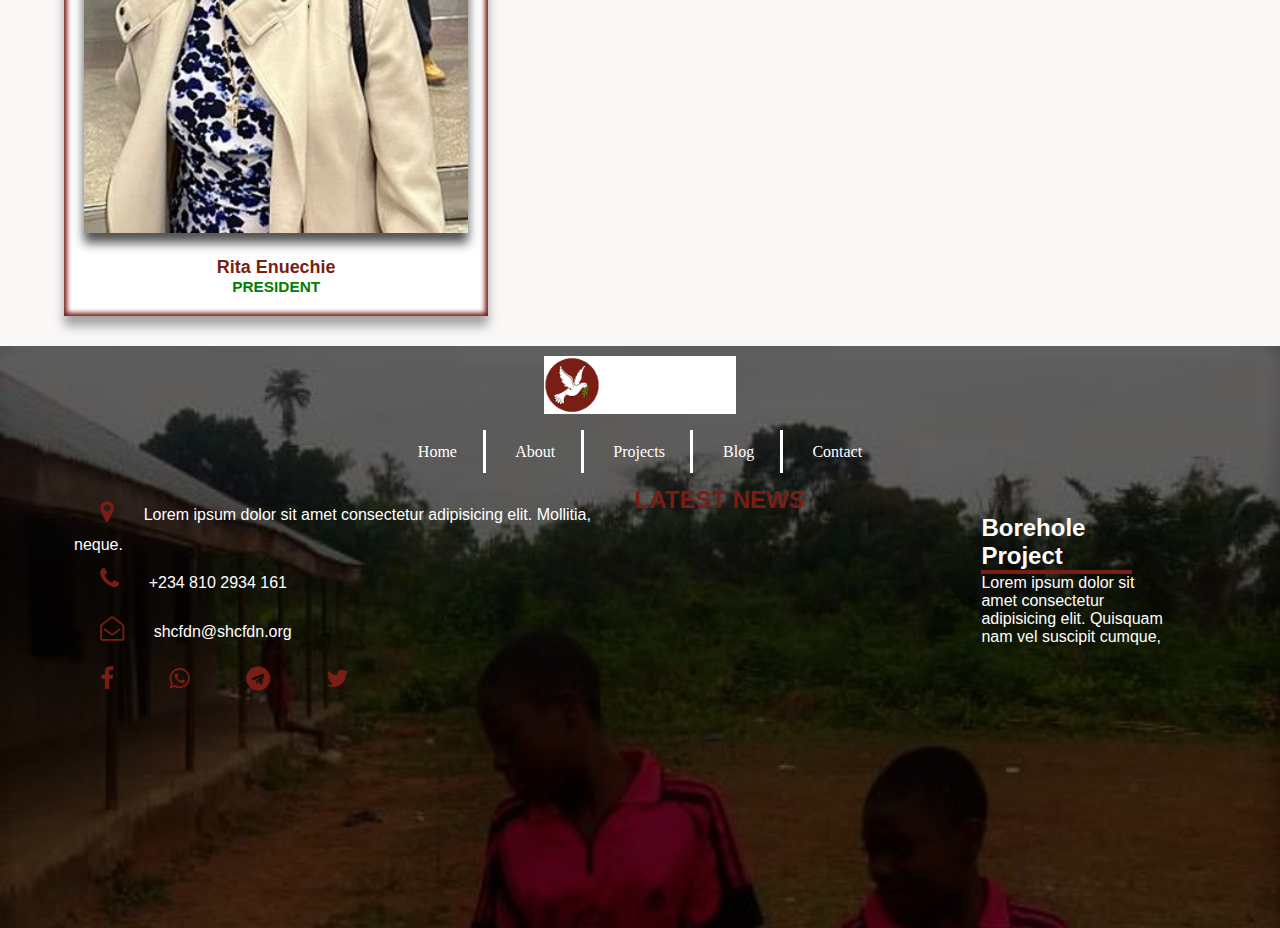
==== commit 370fd37a: "dd" ====
--- a/about.html
+++ b/about.html
@@ -101,7 +101,7 @@
     
                 </div>
                 <div style="text-align: center; width: 100%;" class="mission-btn">
-                    <a href="#"><button>become a donor</button></a> &hairsp;&hairsp;&hairsp;&hairsp;&hairsp;&hairsp;&hairsp;&hairsp;<a href="#"><button>volunteer</button></a>
+                    <a href="#"><button>become a sponsor</button></a> &hairsp;&hairsp;&hairsp;&hairsp;&hairsp;&hairsp;&hairsp;&hairsp; <a href="#"><button>donate</button></a>
                 </div>
             </div>
         </div>
@@ -144,7 +144,7 @@
                 
             </div>
             <div style="text-align: center; width: 100%;" class="mission-btn">
-                <a href="#"><button>become a donor</button></a>&hairsp;&hairsp;&hairsp;&hairsp;&hairsp;&hairsp;&hairsp;&hairsp; <a href="#"><button>volunteer</button></a>
+                <a href="#"><button>become a sponsor</button></a> &hairsp;&hairsp;&hairsp;&hairsp;&hairsp;&hairsp;&hairsp;&hairsp; <a href="#"><button>donate</button></a>
             </div>
         </div>
         
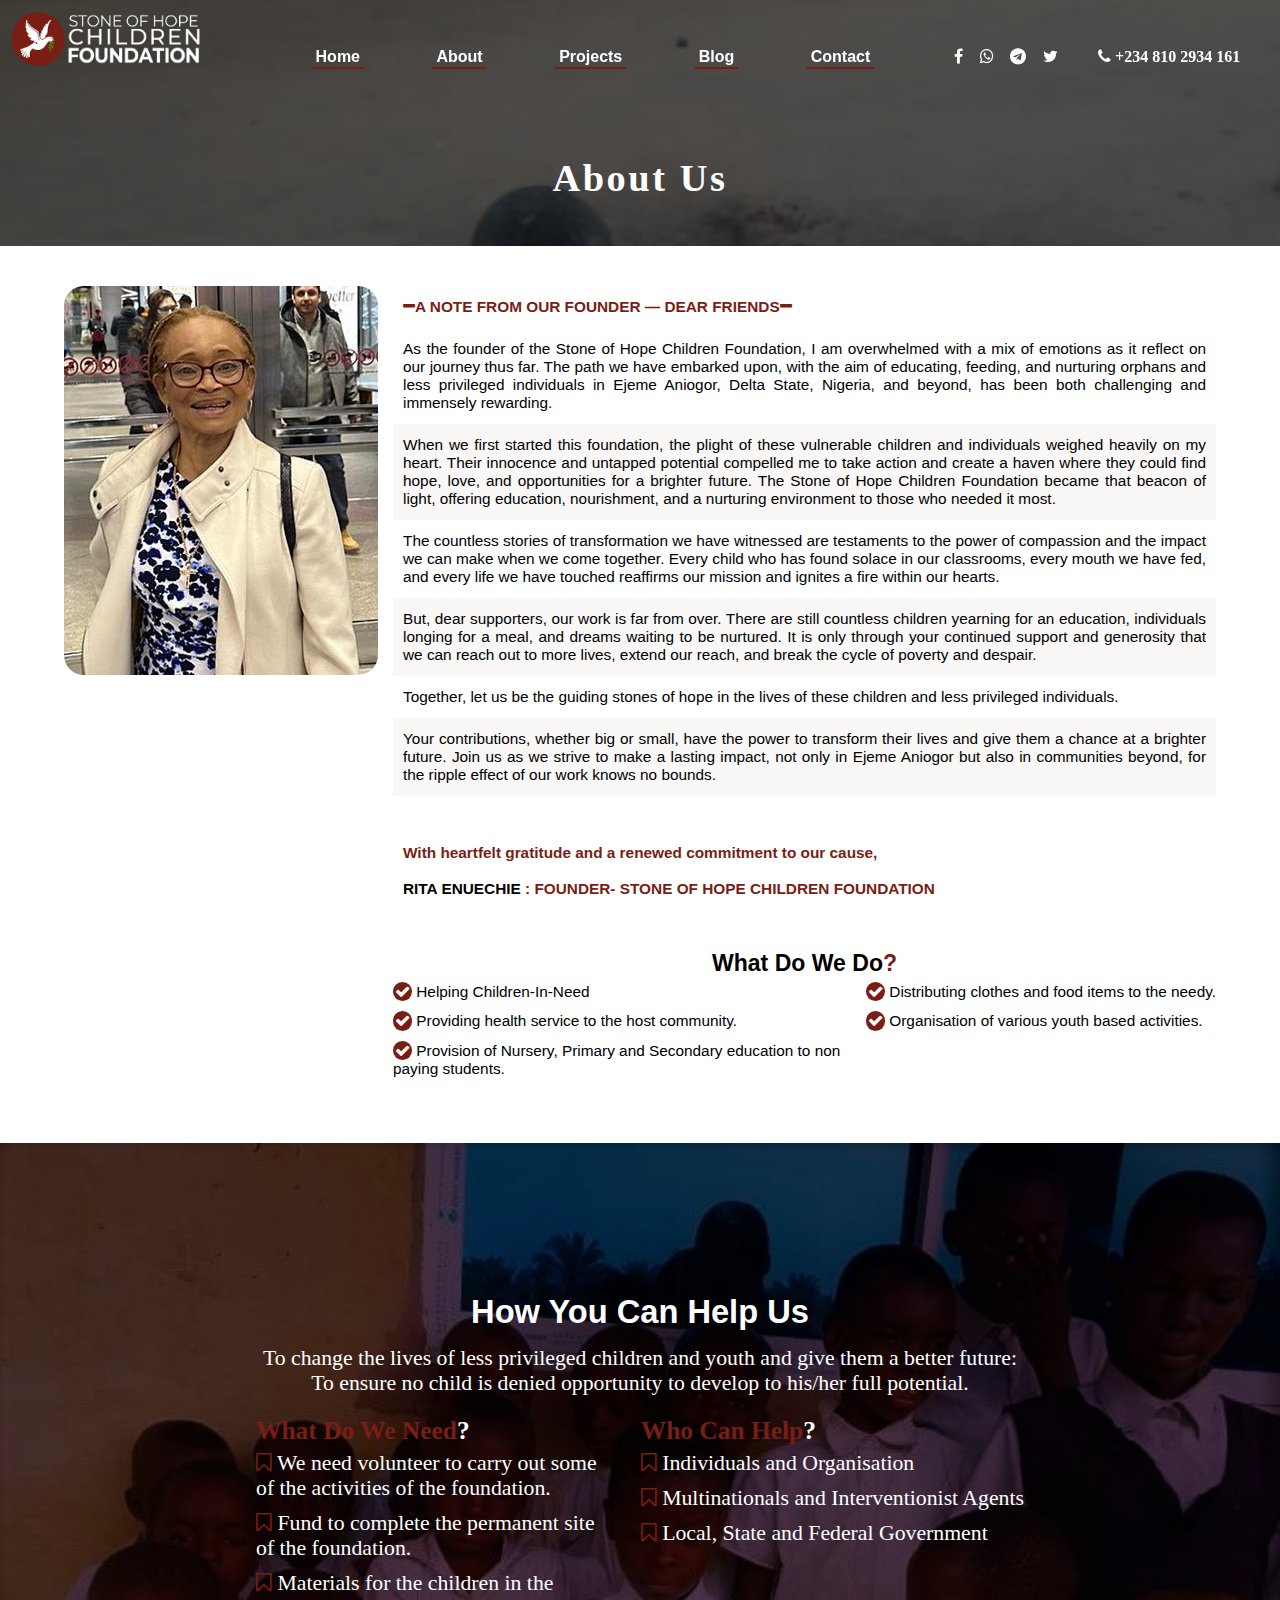
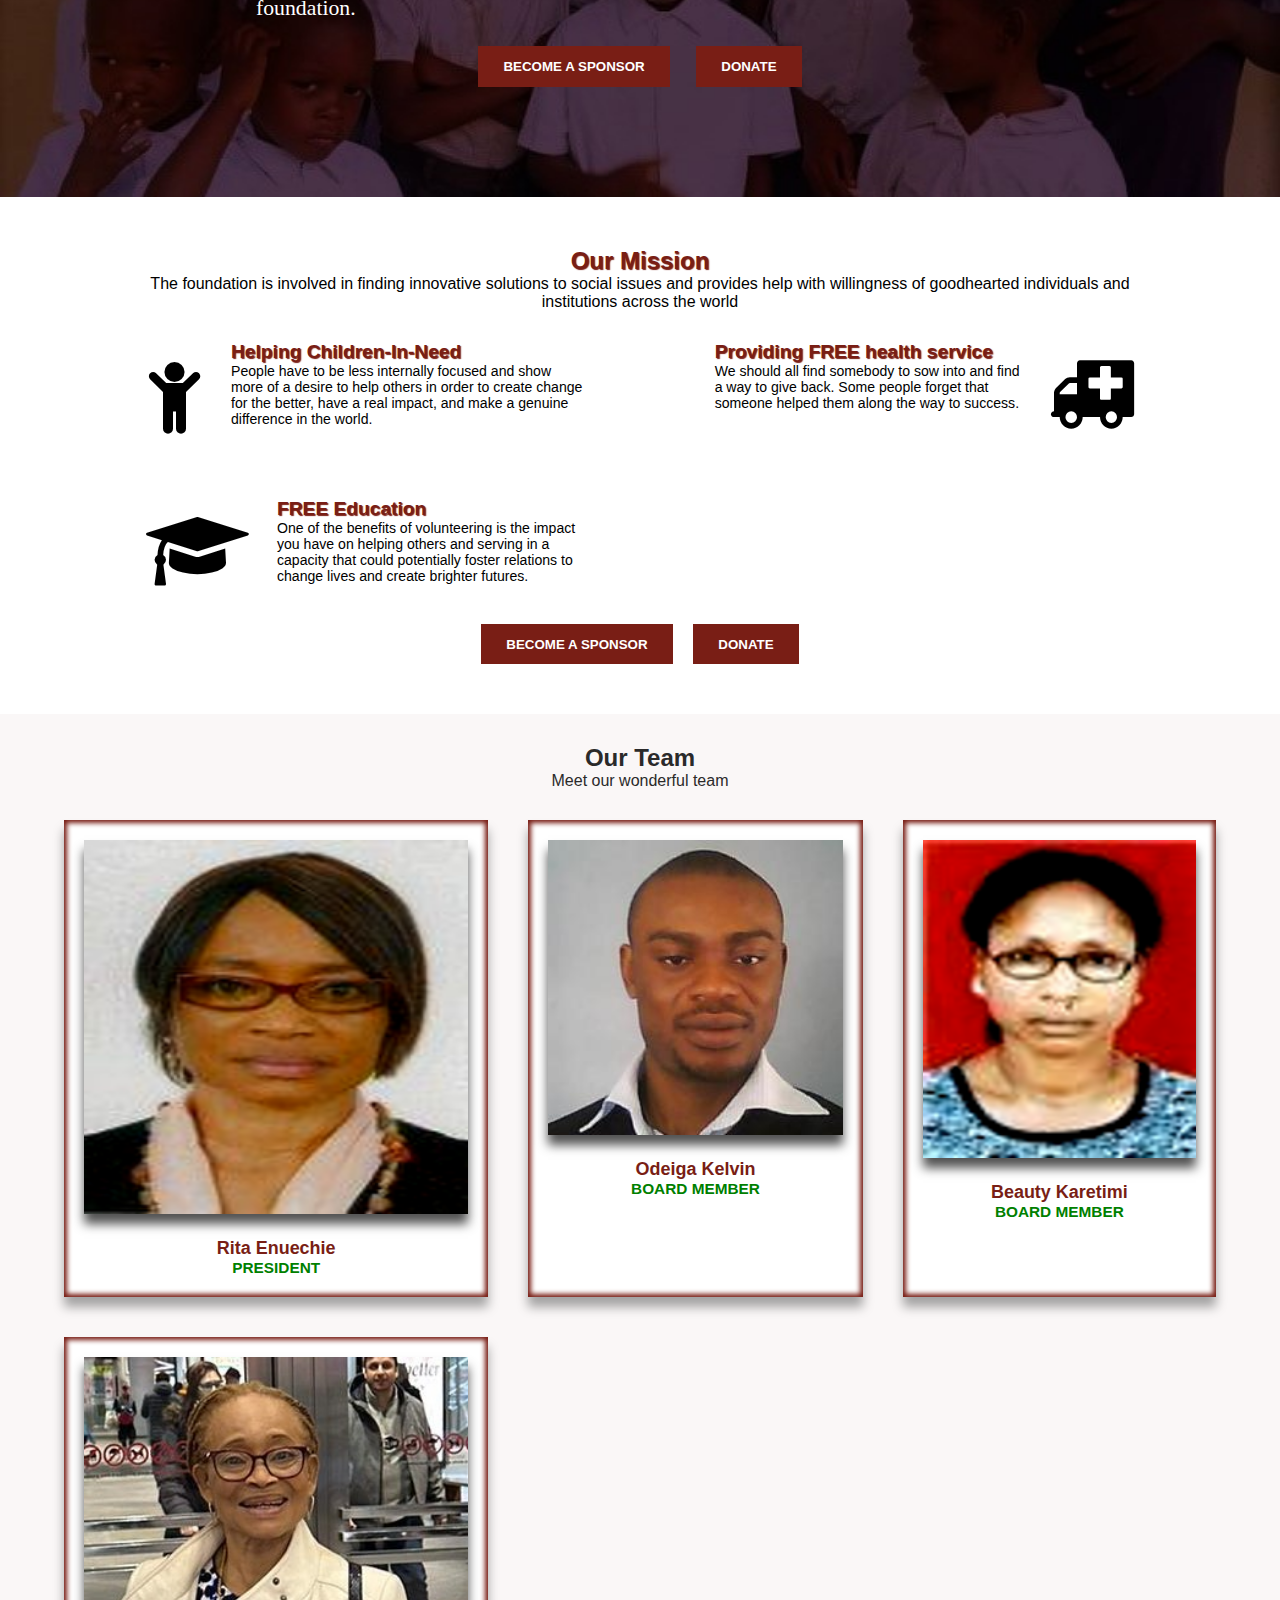
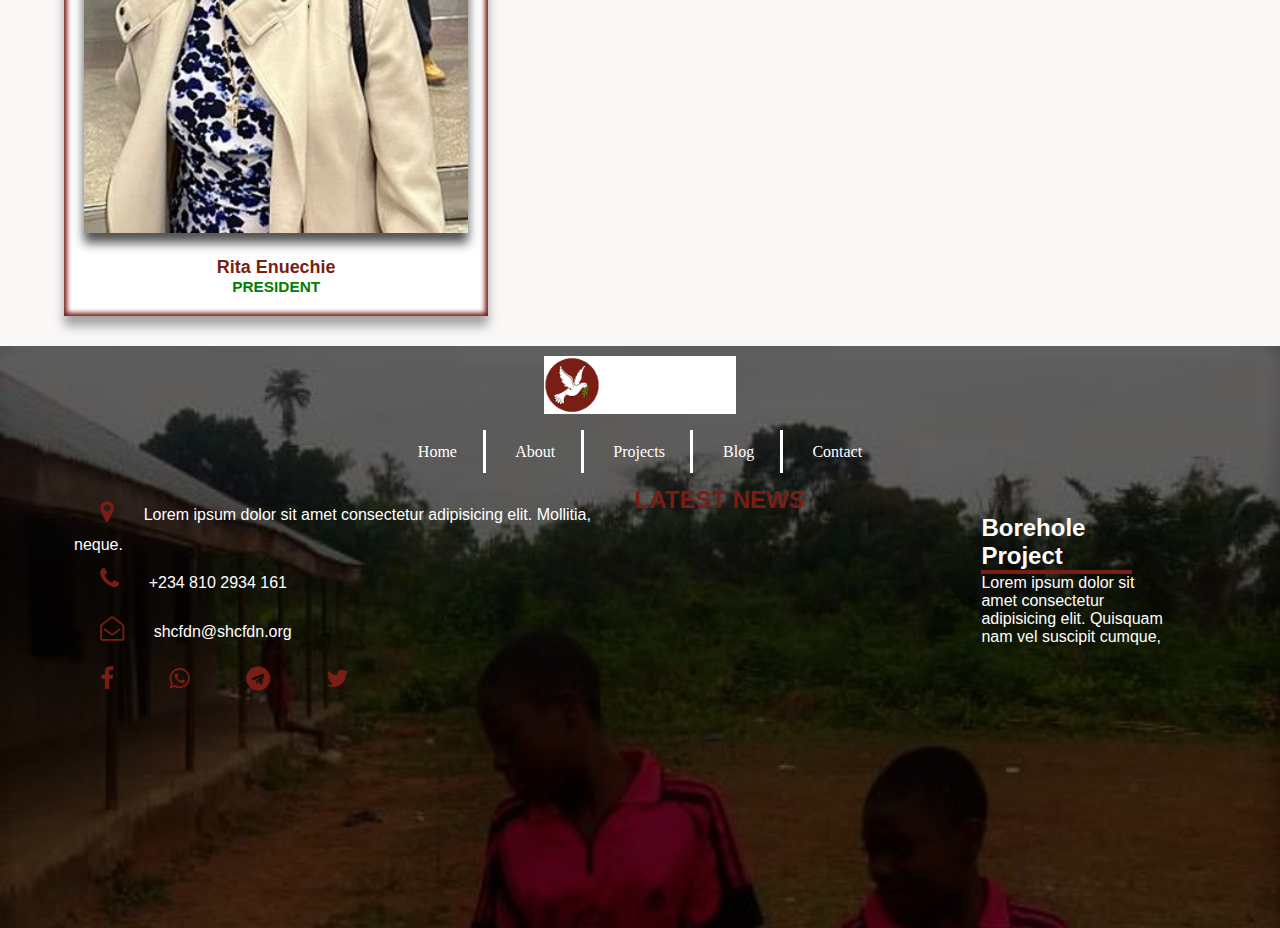
==== commit 8ef78671: "ss" ====
--- a/about.html
+++ b/about.html
@@ -107,7 +107,7 @@
         </div>
 
         <div class="two" style="margin-top: 50px;">
-            <h2 style="text-align: center;">Our Mission</h2>
+            <h2 style="text-align: center; color: #791e15;">Our Mission</h2>
             <p style="text-align: center;">The foundation is involved in finding innovative solutions to social issues and provides help with willingness of goodhearted individuals and institutions across the world</p>
             <div class="two-cont">
                 <div class="two-col">
@@ -115,14 +115,14 @@
                         <span class="fa fa-child"></span>
                     </div>
                     <div>
-                        <h2>Helping Children-In-Need</h2>
+                        <h2 style="color: #791e15;">Helping Children-In-Need</h2>
                     <p>People have to be less internally focused and show more of a desire to help others in order to create change for the better, have a real impact, and make a genuine difference in the world.</p>
                     </div>
                 </div>
 
                 <div class="two-col">
                     <div>
-                        <h2>Providing <b>FREE</b> health service </h2>
+                        <h2 style="color: #791e15;">Providing <b>FREE</b> health service </h2>
                     <p>We should all find somebody to sow into and find a way to give back. Some people forget that someone helped them along the way to success.</p>
                     </div>
                     <div>
@@ -135,7 +135,7 @@
                         <span class="fa fa-graduation-cap"></span>
                     </div>
                     <div>
-                        <h2><b>FREE</b> Education</h2>
+                        <h2 style="color: #791e15;"><b>FREE</b> Education</h2>
                     <p>One of the benefits of volunteering is the impact you have on helping others and serving in a capacity that could potentially foster relations to change lives and create brighter futures.</p>
                     </div>
                     
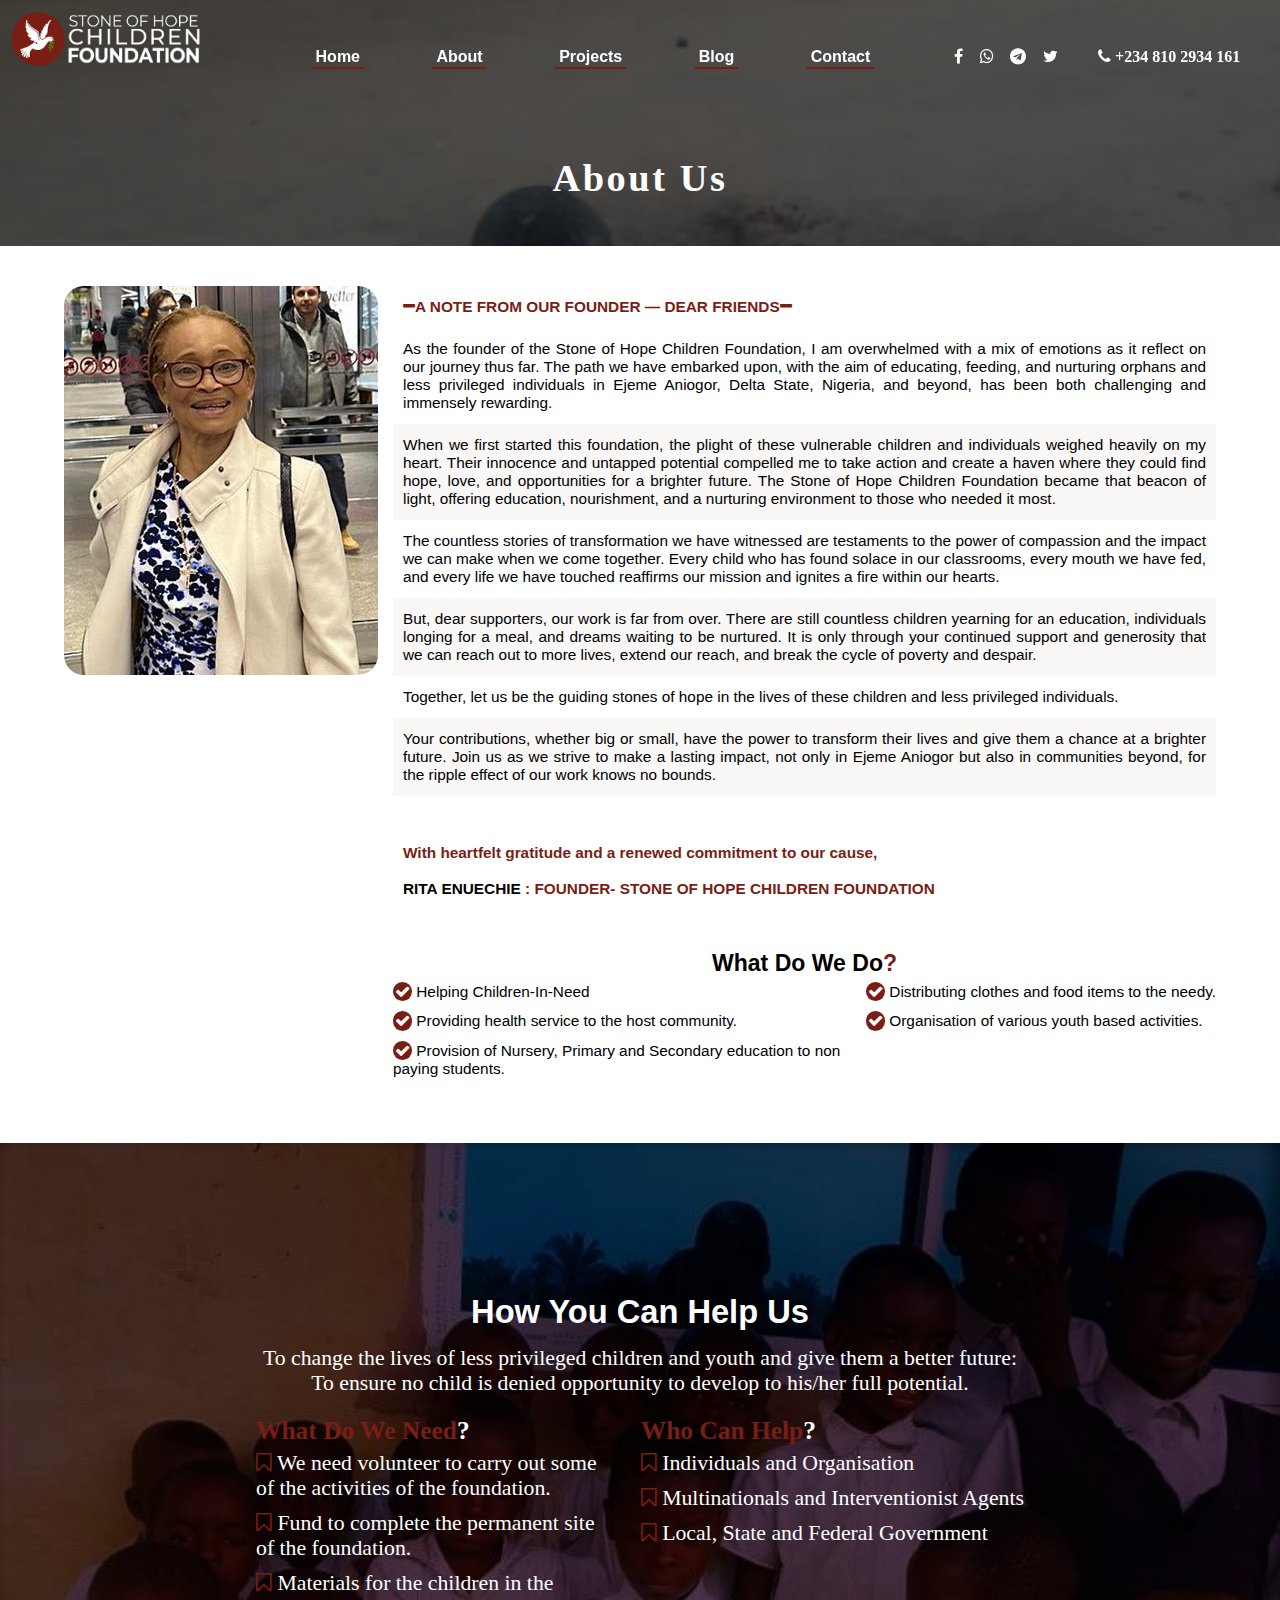
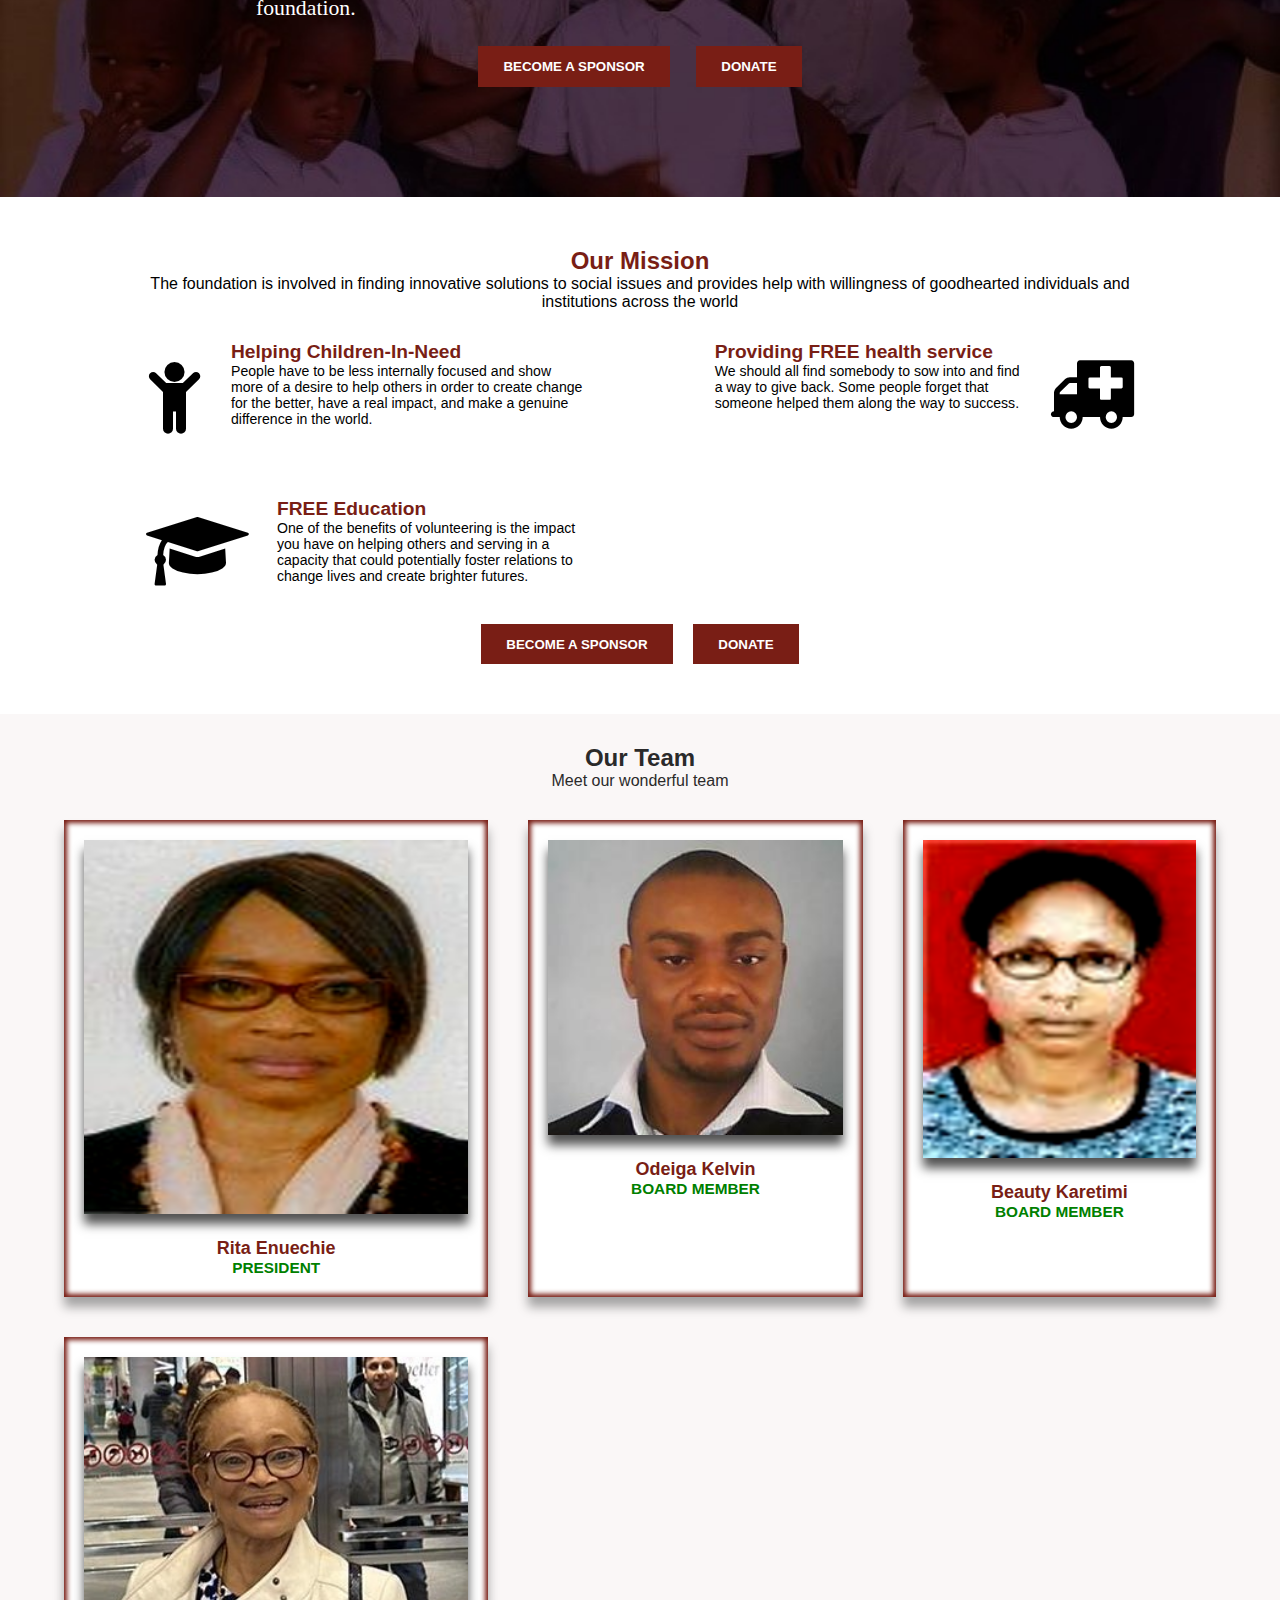
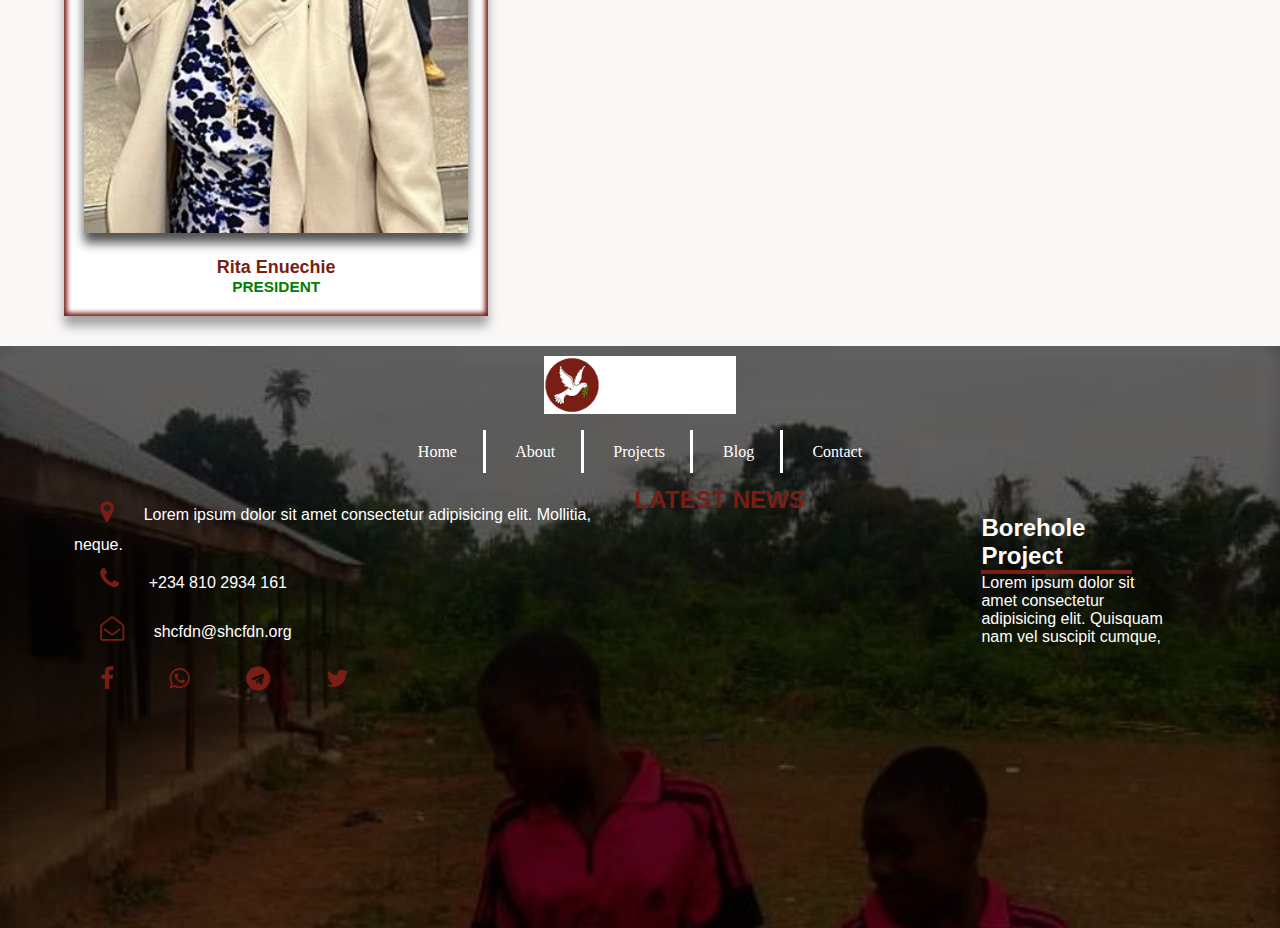
==== commit f69bb310: "added" ====
--- a/about.html
+++ b/about.html
@@ -107,7 +107,7 @@
         </div>
 
         <div class="two" style="margin-top: 50px;">
-            <h2 style="text-align: center; color: #791e15;">Our Mission</h2>
+            <h2 style="text-align: center; color: #791e15; text-shadow: unset;">Our Mission</h2>
             <p style="text-align: center;">The foundation is involved in finding innovative solutions to social issues and provides help with willingness of goodhearted individuals and institutions across the world</p>
             <div class="two-cont">
                 <div class="two-col">
@@ -115,14 +115,14 @@
                         <span class="fa fa-child"></span>
                     </div>
                     <div>
-                        <h2 style="color: #791e15;">Helping Children-In-Need</h2>
+                        <h2 style="color: #791e15; text-shadow: unset;">Helping Children-In-Need</h2>
                     <p>People have to be less internally focused and show more of a desire to help others in order to create change for the better, have a real impact, and make a genuine difference in the world.</p>
                     </div>
                 </div>
 
                 <div class="two-col">
                     <div>
-                        <h2 style="color: #791e15;">Providing <b>FREE</b> health service </h2>
+                        <h2 style="color: #791e15; text-shadow: unset;">Providing <b>FREE</b> health service </h2>
                     <p>We should all find somebody to sow into and find a way to give back. Some people forget that someone helped them along the way to success.</p>
                     </div>
                     <div>
@@ -135,7 +135,7 @@
                         <span class="fa fa-graduation-cap"></span>
                     </div>
                     <div>
-                        <h2 style="color: #791e15;"><b>FREE</b> Education</h2>
+                        <h2 style="color: #791e15; text-shadow: unset;"><b>FREE</b> Education</h2>
                     <p>One of the benefits of volunteering is the impact you have on helping others and serving in a capacity that could potentially foster relations to change lives and create brighter futures.</p>
                     </div>
                     
